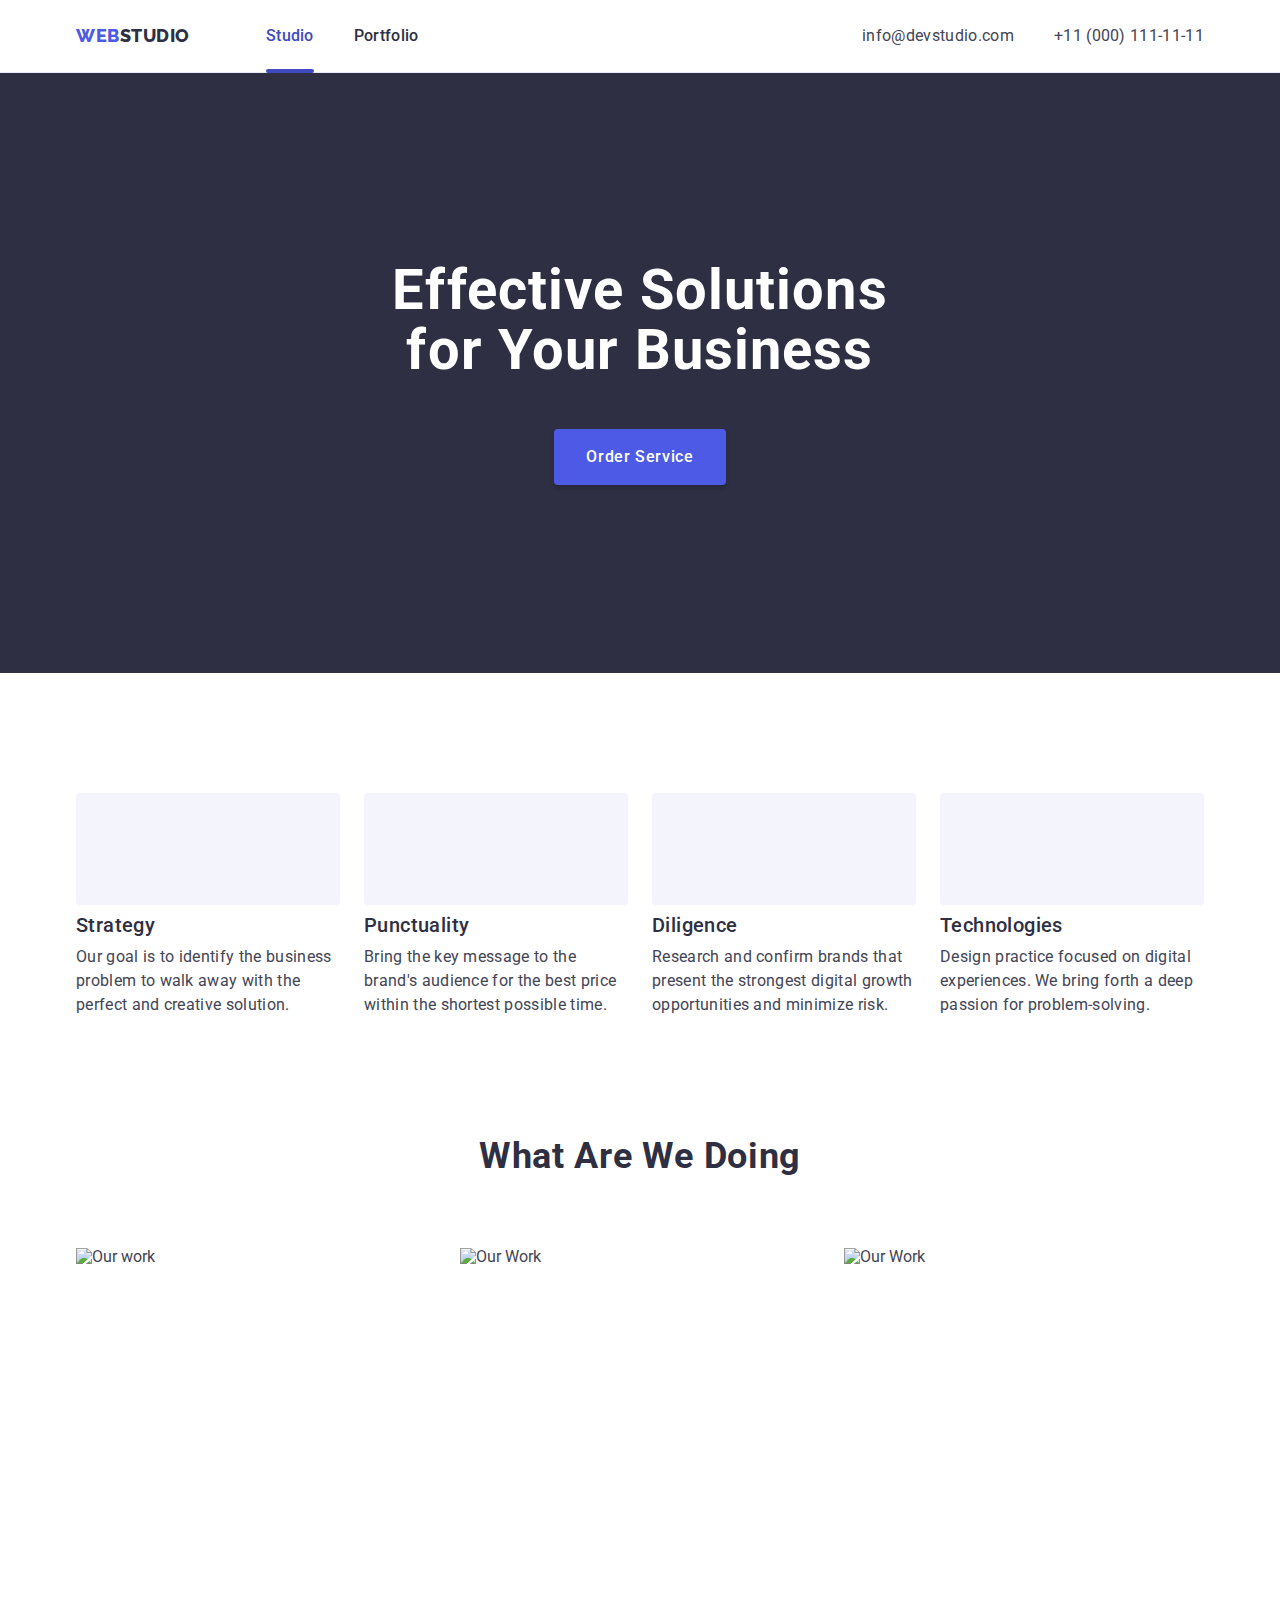
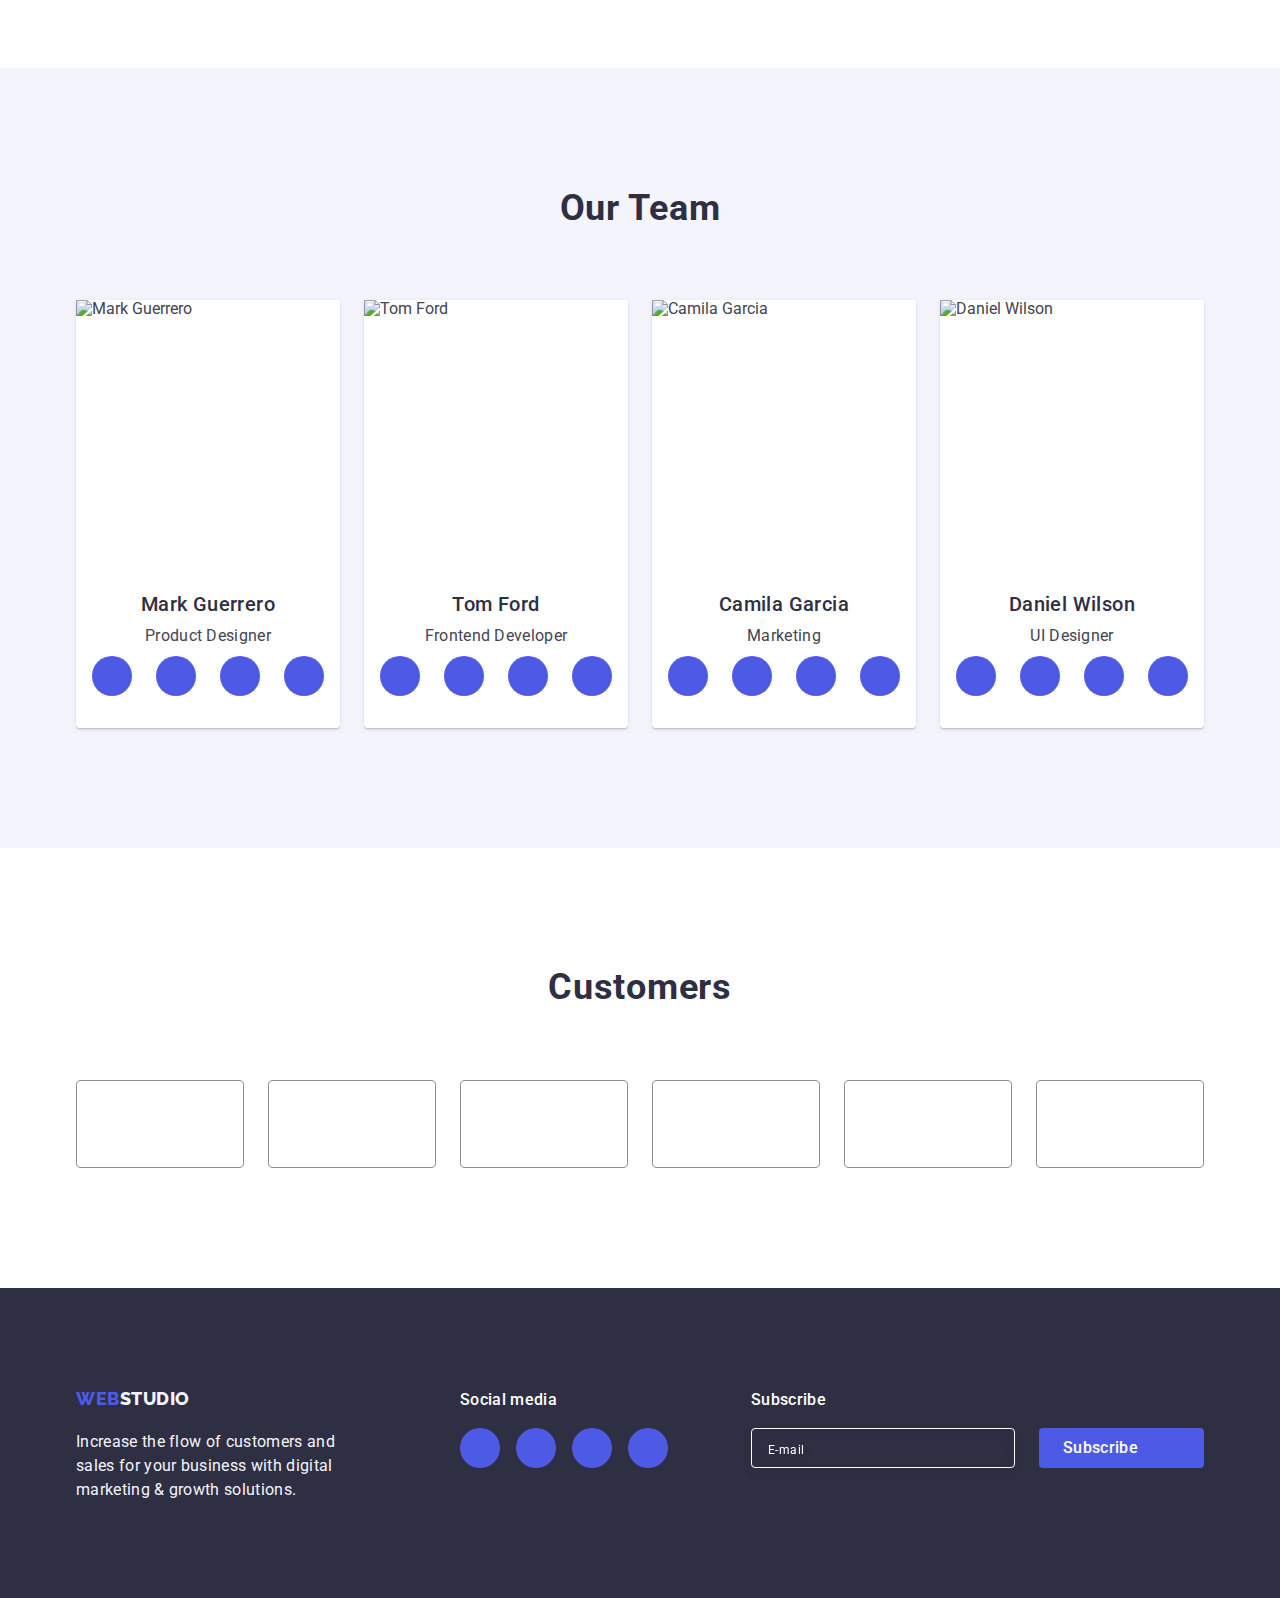
==== index.html @ 4c75d3ff "fix: minor updates" ====
<!DOCTYPE html>
<html lang="en">
  <head>
    <meta charset="UTF-8" />
    <meta
      http-equiv="X-UA-Compatible"
      content="IE=edge" />
    <meta
      name="viewport"
      content="width=device-width, initial-scale=1.0" />
    <title>Web Studio</title>
    <!-- Links to fonts  -->
    <link
      rel="preconnect"
      href="https://fonts.googleapis.com" />
    <link
      rel="preconnect"
      href="https://fonts.gstatic.com"
      crossorigin />
    <link
      href="https://fonts.googleapis.com/css2?family=Raleway:wght@800&family=Roboto:wght@400;500;700&display=swap"
      rel="stylesheet" />
    <!-- Link to normalize  -->
    <link
      rel="stylesheet"
      href="https://cdn.jsdelivr.net/npm/modern-normalize@1.1.0/modern-normalize.min.css" />
    <!-- Link to css  -->
    <link
      rel="stylesheet"
      href="./css/styles.css" />
  </head>

  <body>
    <!-- Header  -->
    <header class="header">
      <div class="header-container container">
        <nav class="header-nav">
          <a
            class="logo link"
            href="./index.html"
            >Web<span class="studio">Studio</span></a
          >
          <ul class="nav-list-links list">
            <li class="nav-list-item">
              <a
                class="nav-link link active"
                href="./index.html"
                >Studio</a
              >
            </li>
            <li class="nav-list-item">
              <a
                class="nav-link link"
                href="./portfolio.html"
                >Portfolio</a
              >
            </li>
          </ul>
        </nav>
        <button
          class="burger-btn"
          type="button"
          data-modal-open-mobile-pf>
          <svg
            class="burger-icon"
            width="32"
            height="22">
            <use href="./images/icons.svg#burger-icon"></use>
          </svg>
        </button>
        <address class="contacts">
          <ul class="contacts-list list">
            <li class="contact-item">
              <a
                class="contacts-item-link link"
                href="mailto:info@devstudio.com">
                info@devstudio.com
              </a>
            </li>
            <li class="contact-item">
              <a
                class="contacts-item-link link"
                href="tel:+110001111111"
                >+11 (000) 111-11-11</a
              >
            </li>
          </ul>
        </address>
      </div>
    </header>
    <!-- Main  -->
    <main>
      <!-- Hero section  -->
      <section class="hero">
        <div class="hero-container container">
          <h1 class="hero-title">Effective Solutions for Your Business</h1>
          <button
            class="btn"
            type="button"
            data-modal-open>
            Order Service
          </button>
        </div>
      </section>
      <!-- Features Section -->
      <section class="features">
        <div class="features-container container">
          <h2 class="features-title">Features</h2>
          <ul class="features-list list">
            <li class="features-list-item">
              <div class="icon-container">
                <svg
                  class="features-icon"
                  width="64"
                  height="64">
                  <use href="./images/icons.svg#icon-strategy"></use>
                </svg>
              </div>
              <h3 class="features-list-title">Strategy</h3>
              <p class="features-list-desc">
                Our goal is to identify the business problem to walk away with
                the perfect and creative solution.
              </p>
            </li>
            <li class="features-list-item">
              <div class="icon-container">
                <svg
                  class="features-icon"
                  width="64"
                  height="64">
                  <use href="./images/icons.svg#icon-punctuality"></use>
                </svg>
              </div>
              <h3 class="features-list-title">Punctuality</h3>
              <p class="features-list-desc">
                Bring the key message to the brand's audience for the best price
                within the shortest possible time.
              </p>
            </li>
            <li class="features-list-item">
              <div class="icon-container">
                <svg
                  class="features-icon"
                  width="64"
                  height="64">
                  <use href="./images/icons.svg#icon-diligence"></use>
                </svg>
              </div>
              <h3 class="features-list-title">Diligence</h3>
              <p class="features-list-desc">
                Research and confirm brands that present the strongest digital
                growth opportunities and minimize risk.
              </p>
            </li>
            <li class="features-list-item">
              <div class="icon-container">
                <svg
                  class="features-icon"
                  width="64"
                  height="64">
                  <use href="./images/icons.svg#icon-technologies"></use>
                </svg>
              </div>
              <h3 class="features-list-title">Technologies</h3>
              <p class="features-list-desc">
                Design practice focused on digital experiences. We bring forth a
                deep passion for problem-solving.
              </p>
            </li>
          </ul>
        </div>
      </section>
      <!-- What are we doing section -->
      <section class="what-are-we-doing-section">
        <div class="what-are-we-doing-container container">
          <h2 class="title">What are we doing</h2>
          <ul class="what-are-we-doing-list list">
            <li class="what-are-we-doing-item">
              <img
                class="what-are-we-doing-examples"
                src="./images/what-are-we-doing/computer.jpg"
                alt="Our work"
                width="360"
                height="300" />
            </li>
            <li class="what-are-we-doing-item">
              <img
                class="what-are-we-doing-examples"
                src="./images/what-are-we-doing/phones.jpg"
                alt="Our Work"
                width="360"
                height="300" />
            </li>
            <li class="what-are-we-doing-item">
              <img
                class="what-are-we-doing-examples"
                src="./images/what-are-we-doing/phone.jpg"
                alt="Our Work"
                width="360"
                height="300" />
            </li>
          </ul>
        </div>
      </section>
      <!-- Our Team section -->
      <section class="our-team-section">
        <div class="our-team-container container">
          <h2 class="our-team-title">Our Team</h2>
          <ul class="our-team-list list">
            <li class="our-team-list-item">
              <img
                srcset="./images/our-team/img-1@2.jpg 2x"
                class="our-team-img"
                src="./images/our-team/img-1.jpg"
                alt="Mark Guerrero"
                width="264"
                height="260" />
              <div class="our-team-desc-container">
                <h3 class="our-team-names">Mark Guerrero</h3>
                <p class="our-team-job">Product Designer</p>
                <ul class="our-team-icons-list list">
                  <li class="our-team-icons-item">
                    <a
                      class="our-team-icons-link"
                      href="">
                      <svg
                        class="our-team-icon"
                        width="16"
                        height="16">
                        <use href="./images/icons.svg#icon-instagram"></use>
                      </svg>
                    </a>
                  </li>
                  <li class="our-team-icons-item">
                    <a
                      class="our-team-icons-link"
                      href="">
                      <svg
                        class="our-team-icon"
                        width="16"
                        height="16">
                        <use href="./images/icons.svg#icon-twitter"></use>
                      </svg>
                    </a>
                  </li>
                  <li class="our-team-icons-item">
                    <a
                      class="our-team-icons-link"
                      href="">
                      <svg
                        class="our-team-icon"
                        width="16"
                        height="16">
                        <use href="./images/icons.svg#icon-facebook"></use>
                      </svg>
                    </a>
                  </li>
                  <li class="our-team-icons-item">
                    <a
                      class="our-team-icons-link"
                      href="">
                      <svg
                        class="our-team-icon"
                        width="16"
                        height="16">
                        <use href="./images/icons.svg#icon-linkedin"></use>
                      </svg>
                    </a>
                  </li>
                </ul>
              </div>
            </li>
            <li class="our-team-list-item">
              <img
                srcset="./images/our-team/img-2@2.jpg 2x"
                class="our-team-img"
                src="./images/our-team/img-2.jpg"
                alt="Tom Ford"
                width="264"
                height="260" />
              <div class="our-team-desc-container">
                <h3 class="our-team-names">Tom Ford</h3>
                <p class="our-team-job">Frontend Developer</p>
                <ul class="our-team-icons-list list">
                  <li class="our-team-icons-item">
                    <a
                      class="our-team-icons-link"
                      href="">
                      <svg
                        class="our-team-icon"
                        width="16"
                        height="16">
                        <use href="./images/icons.svg#icon-instagram"></use>
                      </svg>
                    </a>
                  </li>
                  <li class="our-team-icons-item">
                    <a
                      class="our-team-icons-link"
                      href="">
                      <svg
                        class="our-team-icon"
                        width="16"
                        height="16">
                        <use href="./images/icons.svg#icon-twitter"></use>
                      </svg>
                    </a>
                  </li>
                  <li class="our-team-icons-item">
                    <a
                      class="our-team-icons-link"
                      href="">
                      <svg
                        class="our-team-icon"
                        width="16"
                        height="16">
                        <use href="./images/icons.svg#icon-facebook"></use>
                      </svg>
                    </a>
                  </li>
                  <li class="our-team-icons-item">
                    <a
                      class="our-team-icons-link"
                      href="">
                      <svg
                        class="our-team-icon"
                        width="16"
                        height="16">
                        <use href="./images/icons.svg#icon-linkedin"></use>
                      </svg>
                    </a>
                  </li>
                </ul>
              </div>
            </li>
            <li class="our-team-list-item">
              <img
                srcset="./images/our-team/img-3@2.jpg 2x"
                class="our-team-img"
                src="./images/our-team/img-3.jpg"
                alt="Camila Garcia"
                width="264"
                height="260" />
              <div class="our-team-desc-container">
                <h3 class="our-team-names">Camila Garcia</h3>
                <p class="our-team-job">Marketing</p>
                <ul class="our-team-icons-list list">
                  <li class="our-team-icons-item">
                    <a
                      class="our-team-icons-link"
                      href="">
                      <svg
                        class="our-team-icon"
                        width="16"
                        height="16">
                        <use href="./images/icons.svg#icon-instagram"></use>
                      </svg>
                    </a>
                  </li>
                  <li class="our-team-icons-item">
                    <a
                      class="our-team-icons-link"
                      href="">
                      <svg
                        class="our-team-icon"
                        width="16"
                        height="16">
                        <use href="./images/icons.svg#icon-twitter"></use>
                      </svg>
                    </a>
                  </li>
                  <li class="our-team-icons-item">
                    <a
                      class="our-team-icons-link"
                      href="">
                      <svg
                        class="our-team-icon"
                        width="16"
                        height="16">
                        <use href="./images/icons.svg#icon-facebook"></use>
                      </svg>
                    </a>
                  </li>
                  <li class="our-team-icons-item">
                    <a
                      class="our-team-icons-link"
                      href="">
                      <svg
                        class="our-team-icon"
                        width="16"
                        height="16">
                        <use href="./images/icons.svg#icon-linkedin"></use>
                      </svg>
                    </a>
                  </li>
                </ul>
              </div>
            </li>
            <li class="our-team-list-item">
              <img
                srcset="./images/our-team/img-4@2.jpg 2x"
                class="our-team-img"
                src="./images/our-team/img-4.jpg"
                alt="Daniel Wilson"
                width="264"
                height="260" />
              <div class="our-team-desc-container">
                <h3 class="our-team-names">Daniel Wilson</h3>
                <p class="our-team-job">UI Designer</p>
                <ul class="our-team-icons-list list">
                  <li class="our-team-icons-item">
                    <a
                      class="our-team-icons-link"
                      href="">
                      <svg
                        class="our-team-icon"
                        width="16"
                        height="16">
                        <use href="./images/icons.svg#icon-instagram"></use>
                      </svg>
                    </a>
                  </li>
                  <li class="our-team-icons-item">
                    <a
                      class="our-team-icons-link"
                      href="">
                      <svg
                        class="our-team-icon"
                        width="16"
                        height="16">
                        <use href="./images/icons.svg#icon-twitter"></use>
                      </svg>
                    </a>
                  </li>
                  <li class="our-team-icons-item">
                    <a
                      class="our-team-icons-link"
                      href="">
                      <svg
                        class="our-team-icon"
                        width="16"
                        height="16">
                        <use href="./images/icons.svg#icon-facebook"></use>
                      </svg>
                    </a>
                  </li>
                  <li class="our-team-icons-item">
                    <a
                      class="our-team-icons-link"
                      href="">
                      <svg
                        class="our-team-icon"
                        width="16"
                        height="16">
                        <use href="./images/icons.svg#icon-linkedin"></use>
                      </svg>
                    </a>
                  </li>
                </ul>
              </div>
            </li>
          </ul>
        </div>
      </section>
      <!-- Customers section -->
      <section class="customers-section">
        <div class="customers-container container">
          <h2 class="title customer-title">Customers</h2>
          <ul class="customers-list list">
            <li class="customers-list-item">
              <a
                class="customers-list-link"
                href="">
                <svg
                  class="customers-icon"
                  width="104"
                  height="56">
                  <use href="./images/icons.svg#icon-1"></use>
                </svg>
              </a>
            </li>
            <li class="customers-list-item">
              <a
                class="customers-list-link"
                href="">
                <svg
                  class="customers-icon"
                  width="104"
                  height="56">
                  <use href="./images/icons.svg#icon-2"></use>
                </svg>
              </a>
            </li>
            <li class="customers-list-item">
              <a
                class="customers-list-link"
                href="">
                <svg
                  class="customers-icon"
                  width="104"
                  height="56">
                  <use href="./images/icons.svg#icon-3"></use>
                </svg>
              </a>
            </li>
            <li class="customers-list-item">
              <a
                class="customers-list-link"
                href="">
                <svg
                  class="customers-icon"
                  width="104"
                  height="56">
                  <use href="./images/icons.svg#icon-4"></use>
                </svg>
              </a>
            </li>
            <li class="customers-list-item">
              <a
                class="customers-list-link"
                href="">
                <svg
                  class="customers-icon"
                  width="104"
                  height="56">
                  <use href="./images/icons.svg#icon-5"></use>
                </svg>
              </a>
            </li>
            <li class="customers-list-item">
              <a
                class="customers-list-link"
                href="">
                <svg
                  class="customers-icon"
                  width="104"
                  height="56">
                  <use href="./images/icons.svg#icon-6"></use>
                </svg>
              </a>
            </li>
          </ul>
        </div>
      </section>
    </main>
    <!-- Footer section  -->
    <footer class="footer">
      <div class="footer-container container">
        <div class="first-container-footer">
          <a
            class="link logo-footer"
            href="./index.html"
            >Web<span class="studio-footer">Studio</span></a
          >
          <p class="footer-desc">
            Increase the flow of customers and sales for your business with
            digital marketing & growth solutions.
          </p>
        </div>
        <div class="second-container-footer">
          <p class="footer-title">Social media</p>
          <ul class="our-team-icons-list list footer-icon-list">
            <li class="our-team-icons-item footer-icon-item">
              <a
                class="our-team-icons-link footer-icon-link"
                href="">
                <svg
                  class="our-team-icon icon-footer"
                  width="24"
                  height="24">
                  <use href="./images/icons.svg#icon-instagram"></use>
                </svg>
              </a>
            </li>
            <li class="our-team-icons-item footer-icon-item">
              <a
                class="our-team-icons-link footer-icon-link"
                href="">
                <svg
                  class="our-team-icon icon-footer"
                  width="24"
                  height="24">
                  <use href="./images/icons.svg#icon-twitter"></use>
                </svg>
              </a>
            </li>
            <li class="our-team-icons-item footer-icon-item">
              <a
                class="our-team-icons-link footer-icon-link"
                href="">
                <svg
                  class="our-team-icon icon-footer"
                  width="24"
                  height="24">
                  <use href="./images/icons.svg#icon-facebook"></use>
                </svg>
              </a>
            </li>
            <li class="our-team-icons-item footer-icon-item">
              <a
                class="our-team-icons-link footer-icon-link"
                href="">
                <svg
                  class="our-team-icon icon-footer"
                  width="24"
                  height="24">
                  <use href="./images/icons.svg#icon-linkedin"></use>
                </svg>
              </a>
            </li>
          </ul>
        </div>
        <form class="footer-form">
          <p class="footer-form-desc">Subscribe</p>
          <div class="footer-form-container">
            <input
              class="footer-input"
              type="email"
              name="user-email"
              placeholder="E-mail"
              required />
            <button
              class="footer-btn"
              type="submit">
              Subscribe
              <svg
                class="footer-btn-icon"
                width="24"
                height="24">
                <use href="./images//icons.svg#icon-footer"></use>
              </svg>
            </button>
          </div>
        </form>
      </div>
    </footer>
    <!-- Modal section  -->
    <div
      class="backdrop is-hidden"
      data-modal>
      <div class="modal">
        <button
          type="button"
          class="modal-close-btn"
          data-modal-close>
          <svg
            class="modal-close-icon"
            width="8"
            height="8">
            <use href="./images/icons.svg#modal-close-icon"></use>
          </svg>
        </button>
        <p class="modal-form-desc">
          Leave your contacts and we will call you back
        </p>
        <form class="modal-form">
          <label class="modal-label">
            <span class="modal-input-desc">Name</span>
            <span class="modal-form-icon-wrapper">
              <input
                class="modal-input"
                type="text"
                required
                name="user_name" />
              <svg
                class="modal-form-icon"
                width="18"
                height="18">
                <use href="./images/icons.svg#icon-person"></use>
              </svg>
            </span>
          </label>
          <label class="modal-label">
            <span class="modal-input-desc">Phone</span>
            <span class="modal-form-icon-wrapper">
              <input
                class="modal-input"
                type="tel"
                required
                name="user_phone" />
              <svg
                class="modal-form-icon"
                width="18"
                height="24">
                <use href="./images/icons.svg#icon-phone"></use>
              </svg>
            </span>
          </label>
          <label class="modal-label">
            <span class="modal-input-desc">Email</span>
            <span class="modal-form-icon-wrapper">
              <input
                class="modal-input"
                type="email"
                required
                name="user_email" />
              <svg
                class="modal-form-icon"
                width="18"
                height="24">
                <use href="./images/icons.svg#icon-email"></use>
              </svg>
            </span>
          </label>
          <label class="modal-label modal-label-textarea">
            <span class="modal-input-desc">Comment</span>
            <textarea
              class="modal-form-textarea"
              name="user-message"
              placeholder="Text input"></textarea>
          </label>
          <input
            class="modal-form-checkbox"
            type="checkbox"
            required
            id="user-check" />
          <label
            class="modal-form-checkbox-label"
            for="user-check">
            <span class="modal-form-check-desc">
              I accept the terms and conditions of the
              <a
                href="https://policies.google.com/privacy?hl=en-US"
                class="modal-form-check-link"
                >Privacy Policy</a
              >
            </span>
          </label>
          <button
            class="modal-form-btn"
            type="submit">
            Send
          </button>
        </form>
      </div>
    </div>

    <div
      class="backdrop is-hidden"
      data-modal-mobile-pf>
      <div class="modal-mobile">
        <button
          type="button"
          class="modal-close-btn modal-close-btn-mobile"
          data-modal-close-mobile-pf>
          <svg
            class="modal-close-icon modal-close-icon-mobile"
            width="8"
            height="8">
            <use href="./images/icons.svg#modal-close-icon"></use>
          </svg>
        </button>
        <nav class="header-nav-mobile">
          <ul class="nav-list-links-mobile list">
            <li class="nav-list-item-mobile">
              <a
                class="nav-link-mobile link active"
                href="./index.html"
                >Studio</a
              >
            </li>
            <li class="nav-list-item-mobile">
              <a
                class="nav-link-mobile link"
                href="./portfolio.html"
                >Portfolio</a
              >
            </li>
          </ul>
        </nav>
        <address class="contacts-mobile">
          <ul class="contacts-list-mobile list">
            <li class="contact-item-mobile">
              <a
                class="contacts-item-link-mobile-phone link"
                href="tel:+110001111111"
                >+11 (000) 111-11-11</a
              >
            </li>
            <li class="contact-item-mobile">
              <a
                class="contacts-item-link-mobile link"
                href="mailto:info@devstudio.com">
                info@devstudio.com
              </a>
            </li>
          </ul>
        </address>
        <ul class="our-team-icons-list list footer-icon-list mobile-icons-list">
          <li class="our-team-icons-item footer-icon-item">
            <a
              class="our-team-icons-link footer-icon-link"
              href="">
              <svg
                class="our-team-icon icon-footer"
                width="24"
                height="24">
                <use href="./images/icons.svg#icon-instagram"></use>
              </svg>
            </a>
          </li>
          <li class="our-team-icons-item footer-icon-item">
            <a
              class="our-team-icons-link footer-icon-link"
              href="">
              <svg
                class="our-team-icon icon-footer"
                width="24"
                height="24">
                <use href="./images/icons.svg#icon-twitter"></use>
              </svg>
            </a>
          </li>
          <li class="our-team-icons-item footer-icon-item">
            <a
              class="our-team-icons-link footer-icon-link"
              href="">
              <svg
                class="our-team-icon icon-footer"
                width="24"
                height="24">
                <use href="./images/icons.svg#icon-facebook"></use>
              </svg>
            </a>
          </li>
          <li class="our-team-icons-item footer-icon-item">
            <a
              class="our-team-icons-link footer-icon-link"
              href="">
              <svg
                class="our-team-icon icon-footer"
                width="24"
                height="24">
                <use href="./images/icons.svg#icon-linkedin"></use>
              </svg>
            </a>
          </li>
        </ul>
      </div>
    </div>
    <!-- Java script  -->
    <script src="https://cdn.jsdelivr.net/npm/body-scroll-lock@4.0.0-beta.0/lib/bodyScrollLock.min.js"></script>
    <script src="./js/modal.js"></script>
    <script src="./js/modal-mobile.js"></script>
  </body>
</html>
---- css/styles.css ----
/*
  |========================
  | Main settings
  |========================
*/
:root {
  --main-bg-color: #ffffff;
  --main-text-color: #434455;
  --secondary-text-color: #2e2f42;
  --logo-color: #4d5ae5;
  --secondary-bg-color: #f4f4fd;
  --icons-color: #8e8f99;
}
body {
  font-family: 'Roboto', sans-serif;
  background-color: var(--main-bg-color);
  color: var(--main-text-color);
}
.link {
  text-decoration: none;
}
.list {
  list-style: none;
}
.contacts {
  font-style: normal;
}
h1,
h2,
h3,
h4,
h5,
p,
ul {
  margin: 0;
  padding: 0;
}
img {
  display: block;
  max-width: 100%;
  height: auto;
}
button {
  cursor: pointer;
}
address {
  font-style: normal;
}
.container {
  max-width: 428px;
  margin-inline: auto;
  padding-inline: 15px;
}
@media screen and (min-width: 768px) {
  .container {
    max-width: 768px;
  }
  .burger-btn {
    display: none;
  }
}

@media screen and (min-width: 1200px) {
  .container {
    max-width: 1158px;
  }
  .burger-btn {
    display: none;
  }
}
/*
  |========================
  | Header Studio
  |========================
*/
.header {
  border-bottom: 1px solid #e7e9fc;
  box-shadow: 0px 2px 1px rgba(46, 47, 66, 0.08),
    0px 1px 1px rgba(46, 47, 66, 0.16), 0px 1px 6px rgba(46, 47, 66, 0.08);
}
@media only screen and (max-width: 767px) {
  .header {
    padding: 24px 0;
  }
}
.header-container {
  display: flex;
  align-items: center;
}
.header-nav {
  display: flex;
  align-items: center;
  margin-right: auto;
}
.logo {
  font-family: 'Raleway', sans-serif;
  font-weight: 800;
  font-size: 18px;
  line-height: 1.17;
  letter-spacing: 0.03em;
  text-transform: uppercase;
  color: var(--logo-color);
  margin-right: 76px;
}
@media only screen and (max-width: 767px) {
  .logo {
    margin-right: 0;
  }
}
.studio {
  font-family: 'Raleway', sans-serif;
  font-weight: 800;
  font-size: 18px;
  line-height: 1.67;
  letter-spacing: 0.03em;
  text-transform: uppercase;
  color: var(--secondary-bg-color);
}
.nav-list-links {
  display: flex;
  gap: 40px;
}
@media only screen and (max-width: 767px) {
  .nav-list-links {
    display: none;
  }
}
.nav-link {
  display: block;
  font-weight: 500;
  font-size: 16px;
  line-height: 1.5;
  letter-spacing: 0.02em;
  color: #2e2f42;
  padding: 24px 0;
  position: relative;
  transition: color 250ms cubic-bezier(0.4, 0, 0.2, 1);
}
.nav-link:hover,
.nav-link:focus {
  color: #404bbf;
}
.nav-link::after {
  position: absolute;
  bottom: -1px;
  content: '';
  display: block;
  width: 100%;
  height: 4px;
  border-radius: 2px;
}
.nav-link.active::after {
  background-color: #404bbf;
}
.nav-link.active {
  color: #404bbf;
}
.contacts-list {
  display: flex;
  gap: 40px;
}
@media only screen and (max-width: 1199px) {
  .contacts-list {
    flex-direction: column;
    row-gap: 12px;
  }
}
@media only screen and (max-width: 767px) {
  .contacts-list {
    display: none;
  }
}
.contacts-item-link {
  font-weight: 400;
  font-size: 16px;
  line-height: 1.5;
  letter-spacing: 0.02em;
  color: #434455;
  transition: color 250ms cubic-bezier(0.4, 0, 0.2, 1);
}
.contacts-item-link:hover,
.contacts-item-link:focus {
  color: #404bbf;
}
.burger-btn {
  background-color: transparent;
  border: none;
  line-height: 0;
  padding: 0;
}
.burger-icon {
  fill: #2e2f42;
}
/*
  |========================
  | Hero section
  |========================
*/
.hero {
  background-color: var(--secondary-text-color);
  background-image: linear-gradient(
      rgba(46, 47, 66, 0.7),
      rgba(46, 47, 66, 0.7)
    ),
    url(../images/hero-desktop/hero.jpg);
  padding: 188px 0;
  max-width: 1440px;
  background-repeat: no-repeat;
  background-position: center;
  background-size: cover;
  margin: 0 auto;
}
@media only screen and (max-width: 1199px) {
  .hero {
    padding: 112px 0;
    background-image: linear-gradient(
        rgba(46, 47, 66, 0.7),
        rgba(46, 47, 66, 0.7)
      ),
      url(../images/hero-laptop/hero-laptop.jpg);
  }
}
@media only screen and (min-device-pixel-ratio: 2) and (max-width: 1199px),
  screen and (min-resolution: 192dpi) and (max-width: 1199px),
  screen and (min-resolution: 2dppx) and (max-width: 1199px) {
  .hero {
    background-image: linear-gradient(
        rgba(46, 47, 66, 0.7),
        rgba(46, 47, 66, 0.7)
      ),
      url(../images/hero-laptop/hero-laptop@2x.jpg);
  }
}
@media only screen and (max-width: 767px) {
  .hero {
    padding: 112px 0;
    background-image: linear-gradient(
        rgba(46, 47, 66, 0.7),
        rgba(46, 47, 66, 0.7)
      ),
      url(../images/hero-mobile/hero-mobile-bg.jpg);
  }
}
@media only screen and (min-device-pixel-ratio: 2) and (max-width: 767px),
  screen and (min-resolution: 192dpi) and (max-width: 767px),
  screen and (min-resolution: 2dppx) and (max-width: 767px) {
  .hero {
    background-image: linear-gradient(
        rgba(46, 47, 66, 0.7),
        rgba(46, 47, 66, 0.7)
      ),
      url(../images/hero-mobile/hero-mobile-bg@2x.jpg);
  }
}
.hero-title {
  font-weight: 700;
  font-size: 56px;
  line-height: 1.07;
  text-align: center;
  letter-spacing: 0.02em;
  color: #ffffff;
  max-width: 496px;
  margin: 0 auto;
  margin-bottom: 48px;
}
@media only screen and (max-width: 767px) {
  .hero-title {
    font-size: 36px;
    line-height: 1.1;
  }
}
.btn {
  font-family: 'Roboto', sans-serif;
  font-weight: 500;
  font-size: 16px;
  line-height: 1.5;
  letter-spacing: 0.04em;
  color: #ffffff;
  background-color: #4d5ae5;
  display: block;
  margin: 0 auto;
  padding: 16px 32px;
  border: none;
  border-radius: 4px;
  box-shadow: 0px 4px 4px rgba(0, 0, 0, 0.15);
  transition: background-color 250ms cubic-bezier(0.4, 0, 0.2, 1);
}
.btn:hover,
.btn:focus {
  background: #404bbf;
}
/*
  |========================
  | Features section
  |========================
*/
.features {
  padding: 120px 0;
}
@media only screen and (max-width: 1199px) {
  .features {
    padding: 96px 0;
  }
}
@media only screen and (max-width: 767px) {
  .features {
    padding: 96px 0;
  }
}
.features-title {
  position: absolute;
  width: 1px;
  height: 1px;
  margin: -1px;
  border: 0;
  padding: 0;
  white-space: nowrap;
  clip-path: inset(100%);
  clip: rect(0 0 0 0);
  overflow: hidden;
}
.features-list {
  display: flex;
  flex-wrap: wrap;
  column-gap: 24px;
  row-gap: 24px;
}
.features-list-item {
  flex-basis: calc((100% - 72px) / 4);
}
@media only screen and (max-width: 1199px) {
  .features-list-item {
    flex-basis: calc((100% - 1 * 24px) / 2);
  }
  .features-list {
    row-gap: 72px;
  }
}
@media only screen and (max-width: 767px) {
  .features-list {
    justify-content: center;
    gap: 72px;
  }
}
.icon-container {
  background-color: #f4f4fd;
  border-radius: 4px;
  margin-bottom: 8px;
  height: 112px;
  display: flex;
  align-items: center;
  justify-content: center;
}
@media only screen and (max-width: 1199px) {
  .icon-container {
    display: none;
  }
}
@media only screen and (max-width: 767px) {
  .icon-container {
    display: none;
  }
}
.features-list-title {
  font-weight: 500;
  font-size: 20px;
  line-height: 1.2;
  letter-spacing: 0.02em;
  margin-bottom: 8px;
  color: #2e2f42;
}
@media only screen and (max-width: 1199px) {
  .features-list-title {
    font-weight: 700;
    font-size: 36px;
  }
}
@media only screen and (max-width: 767px) {
  .features-list-title {
    text-align: center;
    font-size: 36px;
    margin: 0 auto 8px auto;
    max-width: 396px;
  }
}
.features-list-desc {
  font-weight: 400;
  font-size: 16px;
  line-height: 1.5;
  letter-spacing: 0.02em;
  color: #434455;
  width: 264px;
}
@media only screen and (min-width: 768px) and (max-width: 1199px) {
  .features-list-desc {
    width: 356px;
  }
}
@media only screen and (max-width: 767px) {
  .features-list-desc {
    text-align: left;
    font-weight: 500;
    max-width: 396px;
  }
}
/*
  |========================
  | What are we doing
  |========================
*/
.what-are-we-doing-section {
  padding-bottom: 120px;
}
@media only screen and (max-width: 1199px) {
  .what-are-we-doing-section {
    display: none;
  }
}
@media only screen and (max-width: 767px) {
  .what-are-we-doing-section {
    display: none;
  }
}
.title {
  font-weight: 700;
  font-size: 36px;
  line-height: 1.1;
  text-align: center;
  letter-spacing: 0.02em;
  text-transform: capitalize;
  color: #2e2f42;
  margin-bottom: 72px;
}
.what-are-we-doing-list {
  display: flex;
  flex-wrap: wrap;
  gap: 24px;
}
.what-are-we-doing-item {
  flex-basis: calc((100% - 2 * 24px) / 3);
}
/*
  |========================
  | Our team
  |========================
*/
.our-team-section {
  background-color: #f4f4fd;
  padding: 120px 0;
}
@media only screen and (max-width: 1199px) {
  .our-team-section {
    padding: 96px 0;
  }
}
@media only screen and (max-width: 767px) {
  .our-team-section {
    padding: 96px 0;
  }
}
.our-team-title {
  font-weight: 700;
  font-size: 36px;
  line-height: 40px;
  text-align: center;
  letter-spacing: 0.02em;
  text-transform: capitalize;
  color: #2e2f42;
  margin-bottom: 72px;
}
.our-team-list {
  display: flex;
  flex-wrap: wrap;
  row-gap: 24px;
  column-gap: 24px;
}
@media only screen and (min-width: 768px) {
  .our-team-list {
    row-gap: 64px;
    justify-content: center;
  }
}
@media only screen and (max-width: 767px) {
  .our-team-list {
    row-gap: 72px;
    justify-content: center;
  }
}
.our-team-list-item {
  background-color: #ffffff;
  box-shadow: 0px 1px 6px rgba(46, 47, 66, 0.08),
    0px 1px 1px rgba(46, 47, 66, 0.16), 0px 2px 1px rgba(46, 47, 66, 0.08);
  border-radius: 0px 0px 4px 4px;
  flex-basis: calc((100% - 3 * 24px) / 4);
}
.our-team-desc-container {
  padding: 32px 0;
}
@media only screen and (min-width: 768px) {
  .our-team-desc-container {
    padding: 32px 16px;
  }
}
@media only screen and (max-width: 767px) {
  .our-team-desc-container {
    padding: 32px 16px;
  }
}
.our-team-names {
  font-weight: 500;
  font-size: 20px;
  line-height: 1.2;
  text-align: center;
  letter-spacing: 0.02em;
  color: #2e2f42;
  margin-bottom: 8px;
}
.our-team-job {
  font-weight: 400;
  font-size: 16px;
  line-height: 1.5;
  text-align: center;
  letter-spacing: 0.02em;
  color: #434455;
  margin-bottom: 8px;
}
.our-team-icons-list {
  display: flex;
  gap: 24px;
}
.our-team-icons-link {
  background-color: #4d5ae5;
  display: flex;
  border-radius: 50%;
  width: 40px;
  height: 40px;
  justify-content: center;
  align-items: center;
  transition: background-color 250ms cubic-bezier(0.4, 0, 0.2, 1);
}
.our-team-icons-link:hover,
.our-team-icons-link:focus {
  background-color: #404bbf;
}
.our-team-icon {
  fill: var(--secondary-bg-color);
}
/*
  |========================
  | Customers
  |========================
*/
.customers-section {
  padding: 120px 0;
}
@media only screen and (max-width: 1199px) {
  .customers-section {
    padding: 96px 0;
  }
}
@media only screen and (max-width: 767px) {
  .customers-section {
    padding: 96px 0;
  }
}
.customer-title {
  margin-bottom: 72px;
}
.customers-list {
  display: flex;
  flex-wrap: wrap;
  gap: 24px;
}
.customers-list-item {
  width: calc((100% - 120px) / 6);
  height: 88px;
}
@media only screen and (min-width: 768px) {
  .customers-list {
    column-gap: 24px;
    row-gap: 72px;
    justify-content: center;
  }
  .customers-list-item {
    width: 168px;
  }
}
@media only screen and (max-width: 767px) {
  .customers-list {
    column-gap: 16px;
    row-gap: 72px;
  }
  .customers-list-item {
    width: calc((100% - 1 * 16px) / 2);
  }
}
.customers-list-link {
  border: 1px solid #8e8f99;
  border-radius: 4px;
  display: flex;
  align-items: center;
  justify-content: center;
  color: var(--icons-color);
  height: 100%;
  width: 100%;
  transition: border-color 250ms cubic-bezier(0.4, 0, 0.2, 1),
    color 250ms cubic-bezier(0.4, 0, 0.2, 1);
}
.customers-list-link:hover,
.customers-list-link:focus {
  border-color: #404bbf;
  color: #404bbf;
}
.customers-icon {
  fill: currentColor;
}
/*
  |========================
  | Footer
  |========================
*/
.footer {
  background-color: var(--secondary-bg-color);
  padding: 100px 0;
}
@media only screen and (min-width: 768px) {
  .footer {
    padding-bottom: 96px;
    padding-top: 96px;
  }
}
@media only screen and (max-width: 767px) {
  .footer {
    padding: 96px 0;
  }
}
.footer-container {
  display: flex;
  align-items: baseline;
}
@media only screen and (min-width: 768px) and (max-width: 1199px) {
  .footer-container {
    flex-wrap: wrap;
    width: 570px;
  }
}
@media only screen and (max-width: 767px) {
  .footer-container {
    flex-direction: column;
  }
}
.first-container-footer {
  margin-right: 120px;
}
@media only screen and (max-width: 1199px) {
  .first-container-footer {
    margin-right: 24px;
    margin-bottom: 72px;
  }
}
@media only screen and (max-width: 767px) {
  .first-container-footer {
    display: flex;
    flex-direction: column;
    justify-content: center;
    margin: 0 auto 72px auto;
  }
}
.second-container-footer {
  margin-right: auto;
}
@media only screen and (max-width: 767px) {
  .second-container-footer {
    margin: 0 auto 72px auto;
    text-align: center;
  }
}
.studio-footer {
  font-family: 'Raleway', sans-serif;
  font-weight: 800;
  font-size: 18px;
  line-height: 1.67;
  letter-spacing: 0.03em;
  text-transform: uppercase;
  color: #f4f4fd;
}
.logo-footer {
  display: inline-block;
  margin-bottom: 16px;
  font-family: 'Raleway', sans-serif;
  font-weight: 800;
  font-size: 18px;
  line-height: 1.67;
  letter-spacing: 0.03em;
  text-transform: uppercase;
  color: #4d5ae5;
}
@media only screen and (max-width: 767px) {
  .logo-footer {
    margin: 0 auto 16px auto;
  }
}
.footer-desc {
  font-weight: 400;
  width: 264px;
  font-size: 16px;
  line-height: 1.5;
  letter-spacing: 0.02em;
  color: #f4f4fd;
}
.footer-title {
  font-weight: 500;
  font-size: 16px;
  line-height: 1.5;
  letter-spacing: 0.02em;
  color: #ffffff;
  margin-bottom: 16px;
}
.footer-icon-list {
  gap: 16px;
}
.footer-icon-link {
  padding: 8px;
}
.footer-icon-item {
  width: 40px;
  height: 40px;
}
.footer-form-desc {
  display: block;
  font-weight: 500;
  font-size: 16px;
  line-height: 1.5;
  letter-spacing: 0.02em;
  color: #ffffff;
  margin-bottom: 16px;
}
@media only screen and (max-width: 767px) {
  .footer-form-desc {
    text-align: center;
  }
}
.footer-input {
  color: #ffffff;
  padding: 8px 16px;
  width: 264px;
  height: 40px;
  background-color: transparent;
  border: 1px solid #ffffff;
  filter: drop-shadow(0px 4px 4px rgba(0, 0, 0, 0.15));
  border-radius: 4px;
  margin-right: 24px;
  transition: border-color 250ms cubic-bezier(0.4, 0, 0.2, 1);
}
@media only screen and (max-width: 767px) {
  .footer-input {
    margin: 0 auto;
  }
}
.footer-input::placeholder {
  font-weight: 400;
  font-size: 12px;
  line-height: 2;
  letter-spacing: 0.04em;
  color: #ffffff;
}
.footer-input:focus {
  outline: none;
  border-color: #4d5ae5;
}
.footer-form-container {
  display: flex;
}
@media only screen and (max-width: 767px) {
  .footer-form-container {
    flex-wrap: wrap;
    margin: 0 auto;
    row-gap: 16px;
  }
}
.footer-btn {
  display: flex;
  position: relative;
  background-color: #4d5ae5;
  gap: 16px;
  border-radius: 4px;
  border: none;
  font-weight: 500;
  font-size: 16px;
  line-height: 1.5;
  letter-spacing: 0.02em;
  color: #ffffff;
  min-width: 165px;
  padding: 8px 24px;
  transition: background-color 250ms cubic-bezier(0.4, 0, 0.2, 1);
}
@media only screen and (max-width: 767px) {
  .footer-btn {
    margin: 0 auto;
  }
}
.footer-btn:hover,
.footer-btn:focus {
  background-color: #404bbf;
}
.footer-btn-icon {
  fill: #ffffff;
}
/*
  |========================
  | Portfolio header
  |========================
*/
.pf-header {
  box-shadow: 0px 4px 4px rgba(0, 0, 0, 0.25);
}
.studio {
  color: var(--secondary-text-color);
}
/*
  |========================
  | Main section
  |========================
*/
.our-works-section {
  padding: 96px 0 120px;
}

.pf-btn {
  font-family: 'Roboto', sans-serif;
  font-weight: 500;
  font-size: 16px;
  line-height: 1.5;
  letter-spacing: 0.04em;
  background-color: var(--secondary-bg-color);
  color: var(--logo-color);
  border: 1px solid #e7e9fc;
  border-radius: 4px;
  padding: 12px 24px;
  transition: color 250ms cubic-bezier(0.4, 0, 0.2, 1),
    background-color 250ms cubic-bezier(0.4, 0, 0.2, 1),
    border-color 250ms cubic-bezier(0.4, 0, 0.2, 1),
    box-shadow 250ms cubic-bezier(0.4, 0, 0.2, 1);
}
.pf-btn:hover,
.pf-btn:focus {
  color: #ffffff;
  background: #404bbf;
  border: 1px solid transparent;
  box-shadow: 0px 3px 1px rgba(0, 0, 0, 0.1), 0px 2px 1px rgba(0, 0, 0, 0.08),
    0px 2px 2px rgba(0, 0, 0, 0.12);
}
.our-works-title {
  position: absolute;
  width: 1px;
  height: 1px;
  margin: -1px;
  border: 0;
  padding: 0;
  white-space: nowrap;
  clip-path: inset(100%);
  clip: rect(0 0 0 0);
  overflow: hidden;
}
.our-works-list {
  display: flex;
  flex-wrap: wrap;
  gap: 48px 24px;
}
.our-works-item {
  flex-basis: calc((100% - 2 * 24px) / 3);
}
@media only screen and (max-width: 1199px) {
  .our-works-item {
    flex-basis: calc((100% - 1 * 24px) / 2);
  }
}
@media only screen and (max-width: 767px) {
  .our-works-list {
    flex-direction: column;
  }
}
@media only screen and (max-width: 767px) {
  .our-works-item:not(:last-child) {
    margin-bottom: 48px;
  }
}
.our-work-link {
  display: block;
  transition: box-shadow 250ms cubic-bezier(0.4, 0, 0.2, 1);
}
.our-work-link:hover,
.our-work-link:focus {
  box-shadow: 0px 1px 6px rgba(46, 47, 66, 0.08),
    0px 1px 1px rgba(46, 47, 66, 0.16), 0px 2px 1px rgba(46, 47, 66, 0.08);
}
.our-work-link:hover .overlay-text,
.our-work-link:focus .overlay-text {
  transform: translateY(0%);
}
.overlay-thumb {
  overflow: hidden;
  position: relative;
}
@media only screen and (max-width: 767px) {
  .pf-exmp {
    width: 100%;
  }
}
.overlay-text {
  font-weight: 400;
  font-size: 16px;
  line-height: 1.5;
  letter-spacing: 0.02em;
  color: var(--secondary-bg-color);
  padding: 40px 32px;
  position: absolute;
  top: 0;
  left: 0;
  width: 100%;
  height: 100%;
  transform: translateY(100%);
  background-color: #4d5ae5;
  transition: transform 250ms cubic-bezier(0.4, 0, 0.2, 1);
}
.our-works-item-desc {
  padding: 32px 16px;
  border: 1px solid #e7e9fc;
  border-top: none;
}
.pf-exmp-title {
  font-weight: 500;
  font-size: 20px;
  line-height: 1.2;
  letter-spacing: 0.02em;
  color: #2e2f42;
  margin-bottom: 8px;
}
.pf-exmp-desc {
  font-weight: 400;
  font-size: 16px;
  line-height: 1.5;
  letter-spacing: 0.02em;
  color: #434455;
}
/*
  |========================
  | Footer
  |========================
*/
.footer {
  background-color: #2e2f42;
  transition: color 250ms cubic-bezier(0.4, 0, 0.2, 1);
}
.footer-icon-link:hover,
.footer-icon-link:focus {
  background-color: #31d0aa;
}
/*
  |========================
  | Modal
  |========================
*/
.backdrop {
  background-color: rgba(46, 47, 66, 0.4);
  position: fixed;
  top: 0;
  left: 0;
  width: 100%;
  height: 100%;
  transition: opacity 250ms cubic-bezier(0.4, 0, 0.2, 1),
    visibility 250ms cubic-bezier(0.4, 0, 0.2, 1);
}
.is-hidden {
  visibility: hidden;
  opacity: 0;
  pointer-events: none;
}
.modal {
  position: absolute;
  top: 50%;
  left: 50%;
  transform: translate(-50%, -50%);
  width: 408px;
  min-height: 576px;
  background-color: #fcfcfc;
  box-shadow: 0px 1px 1px rgba(0, 0, 0, 0.14), 0px 1px 3px rgba(0, 0, 0, 0.12),
    0px 2px 1px rgba(0, 0, 0, 0.2);
  border-radius: 4px;
  transition: transform 250ms cubic-bezier(0.4, 0, 0.2, 1);
  padding: 72px 24px 24px 24px;
}
@media only screen and (max-width: 428px) {
  .modal {
    width: 95%;
    max-height: min-content;
  }
}
.modal-close-btn {
  background: #e7e9fc;
  border: 1px solid rgba(0, 0, 0, 0.1);
  border-radius: 50%;
  display: flex;
  justify-content: center;
  align-items: center;
  width: 24px;
  height: 24px;
  position: absolute;
  top: 24px;
  right: 24px;
  padding: 0;
  cursor: pointer;
  transition: background-color 250ms cubic-bezier(0.4, 0, 0.2, 1),
    border 250ms cubic-bezier(0.4, 0, 0.2, 1);
}
.modal-close-btn:hover,
.modal-close-btn:focus {
  background-color: #404bbf;
  border: none;
  fill: #ffffff;
}
.modal-close-icon {
  transition: fill 250ms cubic-bezier(0.4, 0, 0.2, 1);
}
.modal-form-desc {
  font-weight: 500;
  font-size: 16px;
  line-height: 1.5;
  text-align: center;
  letter-spacing: 0.02em;
  color: #2e2f42;
  margin-bottom: 16px;
}
.modal-form-icon-wrapper {
  display: block;
  position: relative;
}
.modal-label {
  display: block;
  margin-bottom: 8px;
}
.modal-input-desc {
  display: block;
  font-size: 12px;
  line-height: 1.7;
  letter-spacing: 0.04em;
  color: #8e8f99;
  margin-bottom: 4px;
}
.modal-input {
  width: 100%;
  height: 40px;
  border: 1px solid rgba(46, 47, 66, 0.4);
  border-radius: 4px;
  padding-left: 38px;
  transition: border 250ms cubic-bezier(0.4, 0, 0.2, 1);
}
.modal-form-icon {
  position: absolute;
  left: 16px;
  top: 50%;
  transform: translateY(-50%);
}
.modal-input:focus {
  outline: none;
  border: 1px solid #4d5ae5;
}
.modal-input:focus + .modal-form-icon {
  fill: #4d5ae5;
}
.modal-form-textarea {
  width: 100%;
  resize: none;
  height: 120px;
  border: 1px solid rgba(46, 47, 66, 0.4);
  border-radius: 4px;
  padding: 8px 16px;
  transition: border 250ms cubic-bezier(0.4, 0, 0.2, 1);
}
.modal-form-textarea:focus {
  outline: none;
  border: 1px solid #4d5ae5;
}
.modal-form-textarea::placeholder {
  font-weight: 400;
  font-size: 12px;
  line-height: 1.7;
  letter-spacing: 0.04em;
  color: rgba(46, 47, 66, 0.4);
}
.modal-label-textarea {
  display: block;
  margin-bottom: 16px;
}
.modal-form-checkbox {
  position: absolute;
  width: 1px;
  height: 1px;
  margin: -1px;
  border: 0;
  padding: 0;
  white-space: nowrap;
  clip-path: inset(100%);
  clip: rect(0 0 0 0);
  overflow: hidden;
}
.modal-form-check-desc {
  font-weight: 400;
  font-size: 12px;
  line-height: 1.7;
  letter-spacing: 0.04em;
  color: #8e8f99;
}
.modal-form-checkbox-label {
  display: flex;
  align-items: center;
  margin-bottom: 24px;
}
.modal-form-check-link {
  font-size: 12px;
  line-height: 1.3;
  letter-spacing: 0.04em;
  color: #4d5ae5;
}
.modal-form-checkbox-label::before {
  display: block;
  content: '';
  border: 1px solid rgba(46, 47, 66, 0.4);
  border-radius: 2px;
  width: 16px;
  height: 16px;
  margin-right: 8px;
}
.modal-form-checkbox:checked + .modal-form-checkbox-label::before {
  background-image: url(../images/checkbox.svg);
  background-position: center;
  background-repeat: no-repeat;
  width: 16px;
  height: 16px;
  background-color: #404bbf;
}
.modal-form-btn {
  display: block;
  margin: 0 auto;
  background-color: #4d5ae5;
  box-shadow: 0px 4px 4px rgba(0, 0, 0, 0.15);
  border-radius: 4px;
  padding: 16px 32px;
  min-width: 169px;
  font-weight: 500;
  font-size: 16px;
  line-height: 24px;
  letter-spacing: 0.04em;
  color: #ffffff;
  border: none;
  cursor: pointer;
  transition: background-color 250ms cubic-bezier(0.4, 0, 0.2, 1);
}
.modal-form-btn:hover,
.modal-form-btn:focus {
  background-color: #404bbf;
}
/*
  |========================
  | Modal mobile
  |========================
*/
.modal-mobile {
  padding: 80px 35px 40px 40px;
  position: fixed;
  display: flex;
  flex-direction: column;
  width: 100vw;
  height: 100vh;
  background-color: #ffffff;
}
.modal-close-btn-mobile {
  background: transparent;
  position: absolute;
  top: 24px;
  right: 24px;
}
.modal-close-icon-mobile {
  fill: #2e2f42;
}
@media only screen and (max-width: 767px) {
  .nav-list-links-mobile {
    display: flex;
    flex-direction: column;
    gap: 40px;
  }
}
.header-nav-mobile {
  margin-bottom: auto;
}
.nav-link-mobile {
  font-weight: 700;
  font-size: 36px;
  line-height: 1.1;
  letter-spacing: 0.02em;
  text-transform: capitalize;
  color: #2e2f42;
  transition: color 250ms cubic-bezier(0.4, 0, 0.2, 1);
}
.nav-link-mobile:hover,
.nav-link-mobile:focus {
  color: #404bbf;
}
.contacts-mobile {
  margin-bottom: 48px;
}
.contacts-item-link-mobile-phone {
  font-weight: 700;
  font-size: 36px;
  line-height: 1.1;
  letter-spacing: 0.02em;
  text-transform: capitalize;
  color: #4d5ae5;
  display: block;
}
@media only screen and (max-width: 428px) {
  .contacts-item-link-mobile-phone {
    font-size: 22px;
  }
}
.contacts-item-link-mobile {
  font-weight: 500;
  font-size: 20px;
  line-height: 1.2;
  letter-spacing: 0.02em;
  color: #434455;
  transition: color 250ms cubic-bezier(0.4, 0, 0.2, 1);
  display: block;
}
.contacts-list-mobile {
  display: flex;
  flex-direction: column;
  gap: 40px;
}
@media only screen and (max-width: 767px) {
  .contacts-item-link-mobile {
    margin-bottom: 0;
  }
}
.contacts-item-link-mobile:hover,
.contacts-item-link-mobile:focus {
  color: #404bbf;
}
.mobile-icons-list {
  gap: 56px;
}
@media only screen and (max-width: 427px) {
  .mobile-icons-list {
    gap: 20px;
  }
}
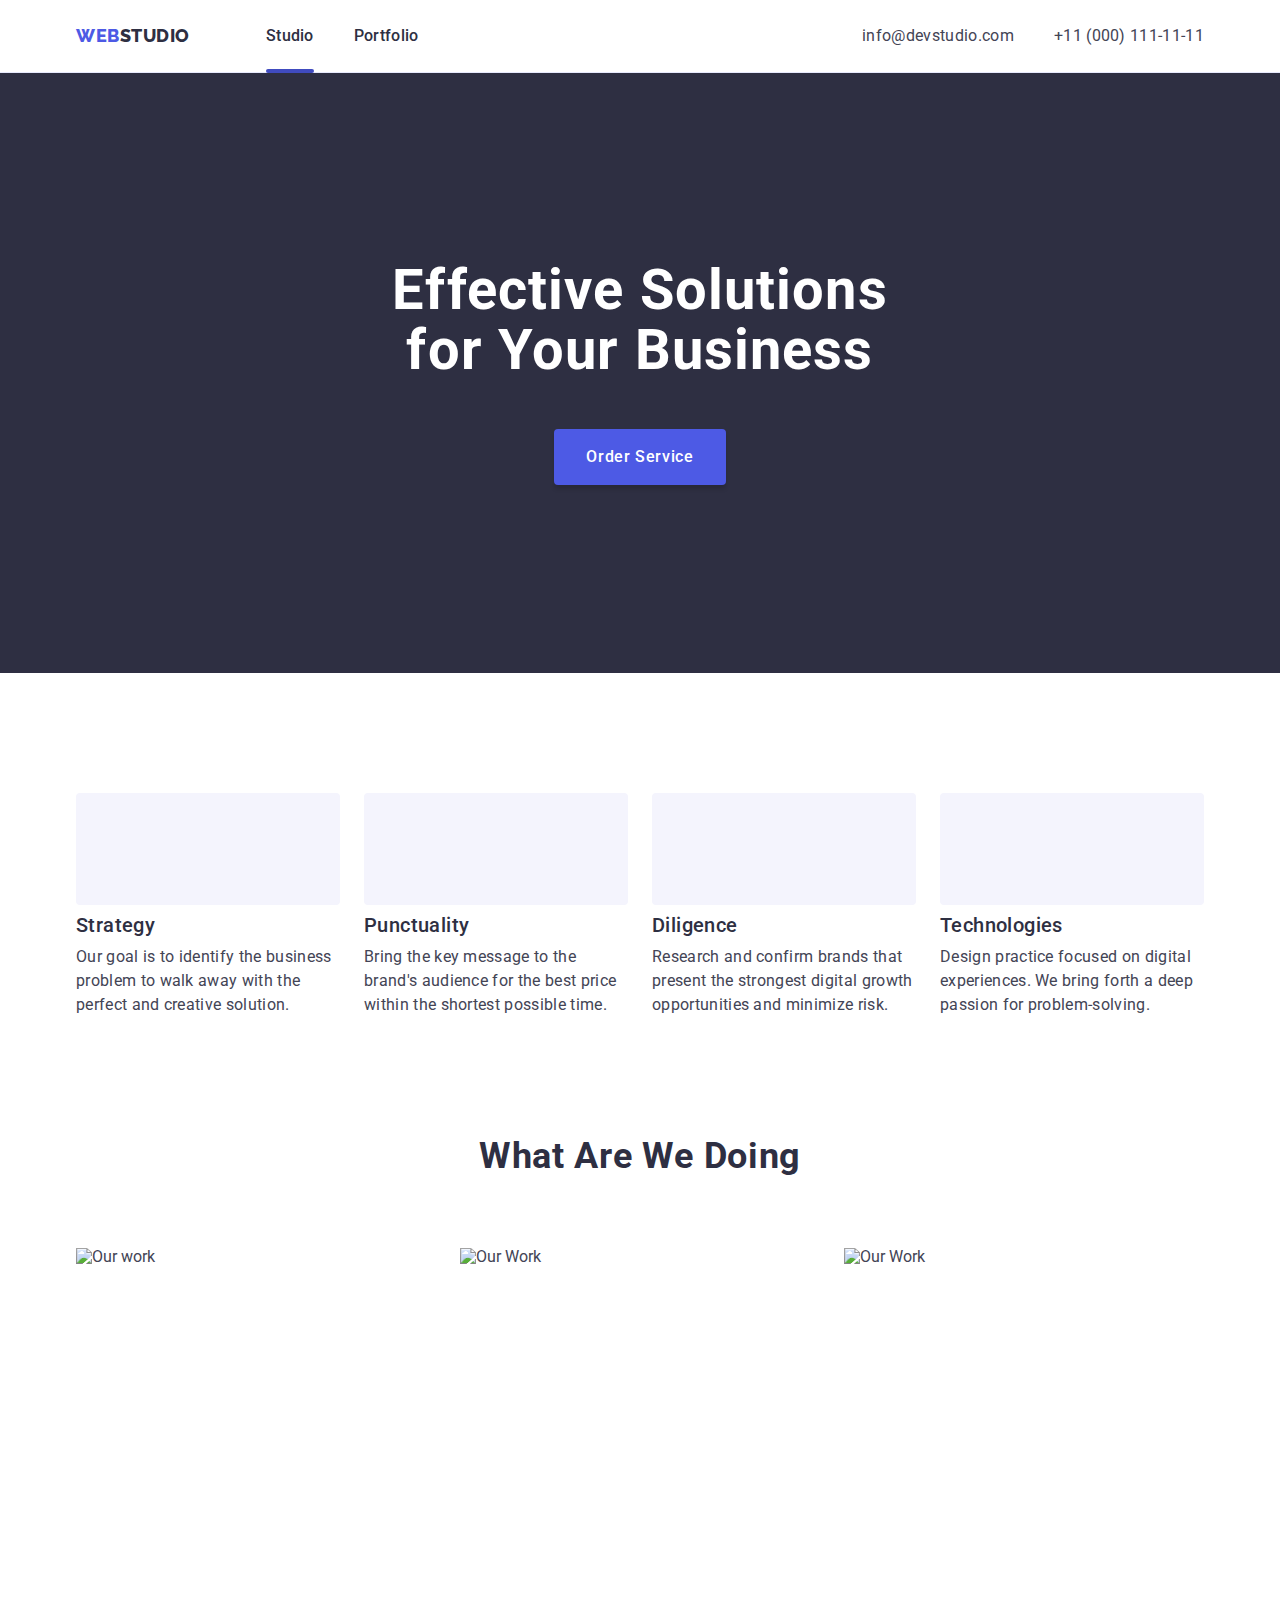
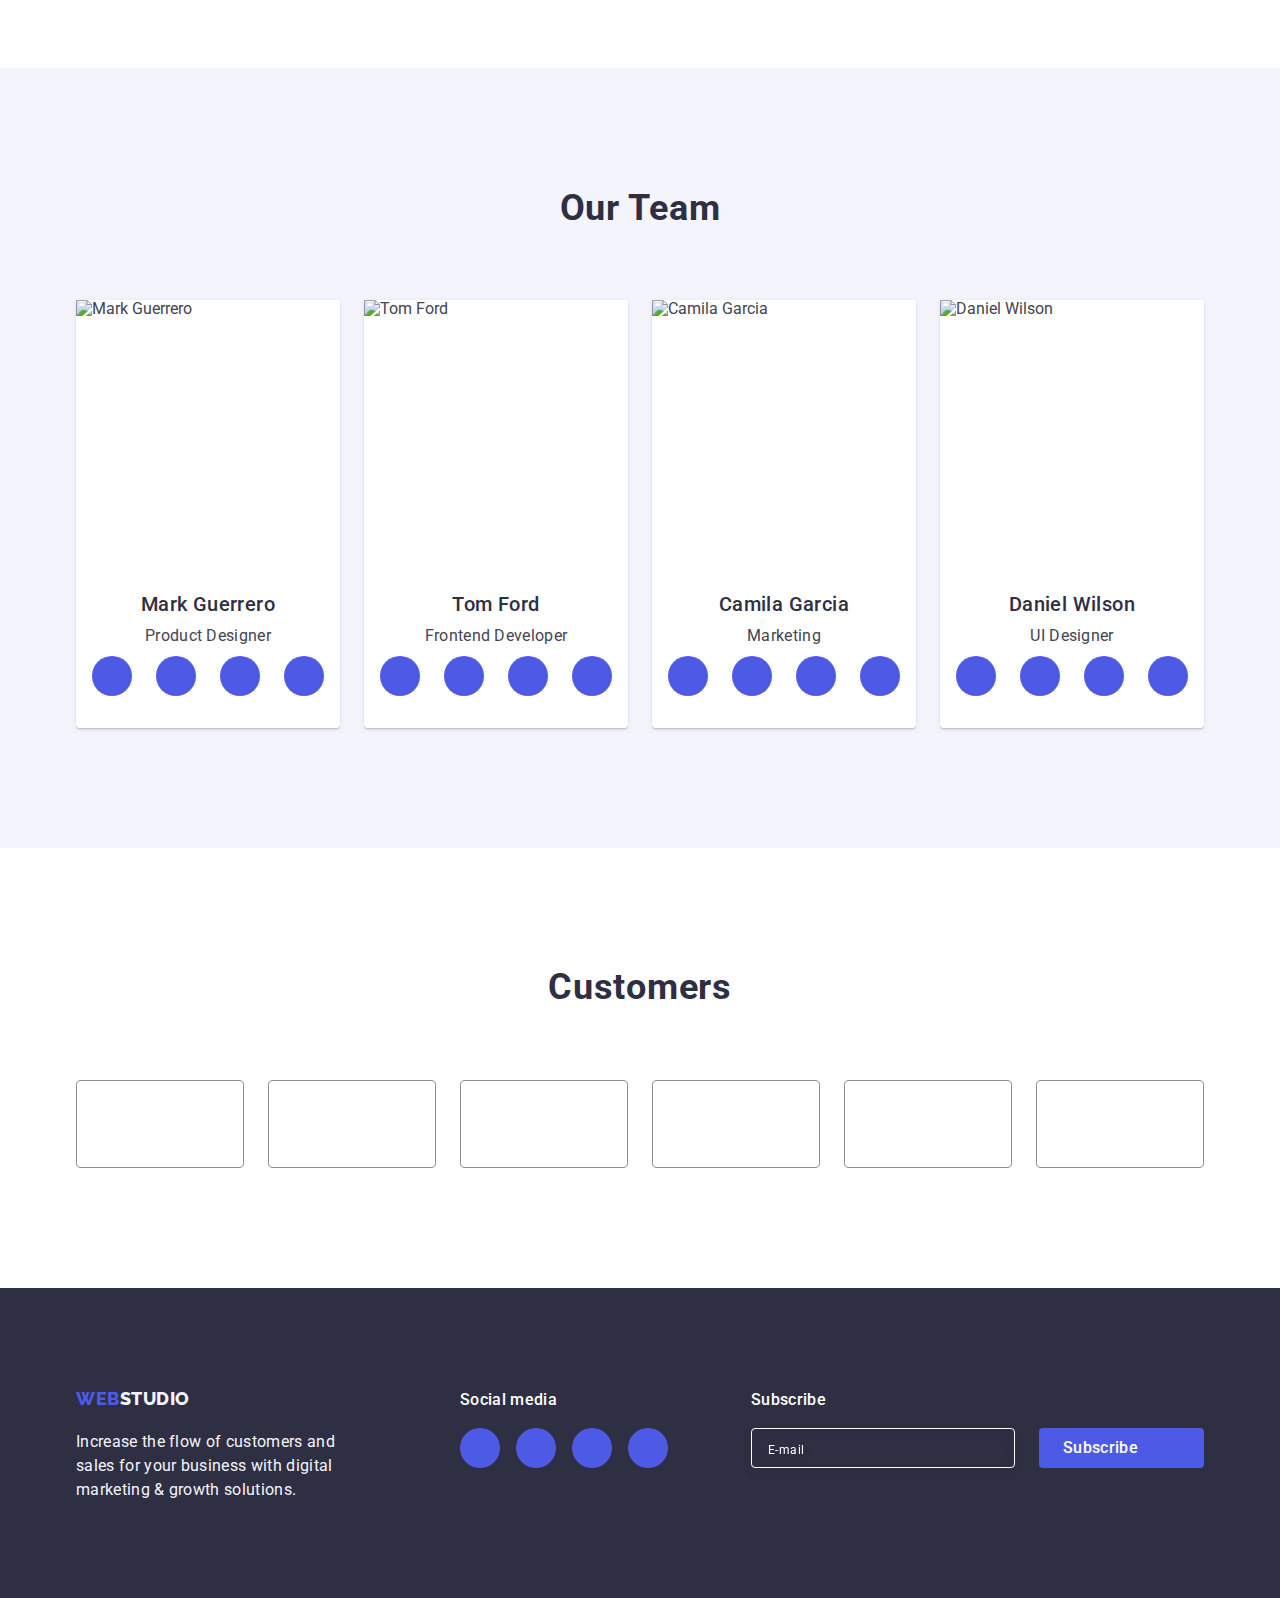
==== commit 4deb2766: "feat: add favicon icon" ====
--- a/index.html
+++ b/index.html
@@ -8,6 +8,9 @@
     <meta
       name="viewport"
       content="width=device-width, initial-scale=1.0" />
+    <link
+      rel="shortcut icon"
+      href="./images/favicon.ico" />
     <title>Web Studio</title>
     <!-- Links to fonts  -->
     <link
@@ -27,7 +30,7 @@
     <!-- Link to css  -->
     <link
       rel="stylesheet"
-      href="./css/styles.css" />
+      href="./styles.css" />
   </head>
 
   <body>
@@ -60,7 +63,7 @@
         <button
           class="burger-btn"
           type="button"
-          data-modal-open-mobile-pf>
+          data-modal-open="menu">
           <svg
             class="burger-icon"
             width="32"
@@ -97,7 +100,7 @@
           <button
             class="btn"
             type="button"
-            data-modal-open>
+            data-modal-open="contacts">
             Order Service
           </button>
         </div>
@@ -637,7 +640,7 @@
     <!-- Modal section  -->
     <div
       class="backdrop is-hidden"
-      data-modal>
+      data-modal="contacts">
       <div class="modal">
         <button
           type="button"
@@ -737,12 +740,12 @@
 
     <div
       class="backdrop is-hidden"
-      data-modal-mobile-pf>
+      data-modal="menu">
       <div class="modal-mobile">
         <button
           type="button"
           class="modal-close-btn modal-close-btn-mobile"
-          data-modal-close-mobile-pf>
+          data-modal-close>
           <svg
             class="modal-close-icon modal-close-icon-mobile"
             width="8"
@@ -840,7 +843,6 @@
     </div>
     <!-- Java script  -->
     <script src="https://cdn.jsdelivr.net/npm/body-scroll-lock@4.0.0-beta.0/lib/bodyScrollLock.min.js"></script>
-    <script src="./js/modal.js"></script>
-    <script src="./js/modal-mobile.js"></script>
+    <script src="./modal.js"></script>
   </body>
 </html>
--- a/styles.css
+++ b/styles.css
@@ -0,0 +1,1261 @@
+/*
+  |========================
+  | Main settings
+  |========================
+*/
+:root {
+  --main-bg-color: #ffffff;
+  --main-text-color: #434455;
+  --secondary-text-color: #2e2f42;
+  --logo-color: #4d5ae5;
+  --secondary-bg-color: #f4f4fd;
+  --icons-color: #8e8f99;
+}
+body {
+  font-family: 'Roboto', sans-serif;
+  background-color: var(--main-bg-color);
+  color: var(--main-text-color);
+}
+.link {
+  text-decoration: none;
+}
+.list {
+  list-style: none;
+}
+.contacts {
+  font-style: normal;
+}
+h1,
+h2,
+h3,
+h4,
+h5,
+p,
+ul {
+  margin: 0;
+  padding: 0;
+}
+img {
+  display: block;
+  max-width: 100%;
+  height: auto;
+}
+button {
+  cursor: pointer;
+}
+address {
+  font-style: normal;
+}
+.container {
+  max-width: 428px;
+  margin-inline: auto;
+  padding-inline: 15px;
+}
+@media screen and (min-width: 768px) {
+  .container {
+    max-width: 768px;
+  }
+  .burger-btn {
+    display: none;
+  }
+}
+
+@media screen and (min-width: 1200px) {
+  .container {
+    max-width: 1158px;
+  }
+  .burger-btn {
+    display: none;
+  }
+}
+/*
+  |========================
+  | Header Studio
+  |========================
+*/
+.header {
+  border-bottom: 1px solid #e7e9fc;
+  box-shadow: 0px 2px 1px rgba(46, 47, 66, 0.08),
+    0px 1px 1px rgba(46, 47, 66, 0.16), 0px 1px 6px rgba(46, 47, 66, 0.08);
+}
+@media only screen and (max-width: 767px) {
+  .header {
+    padding: 24px 0;
+  }
+}
+.header-container {
+  display: flex;
+  align-items: center;
+}
+.header-nav {
+  display: flex;
+  align-items: center;
+  margin-right: auto;
+}
+.logo {
+  font-family: 'Raleway', sans-serif;
+  font-weight: 800;
+  font-size: 18px;
+  line-height: 1.17;
+  letter-spacing: 0.03em;
+  text-transform: uppercase;
+  color: var(--logo-color);
+  margin-right: 76px;
+}
+@media only screen and (max-width: 767px) {
+  .logo {
+    margin-right: 0;
+  }
+}
+.studio {
+  font-family: 'Raleway', sans-serif;
+  font-weight: 800;
+  font-size: 18px;
+  line-height: 1.67;
+  letter-spacing: 0.03em;
+  text-transform: uppercase;
+  color: var(--secondary-bg-color);
+}
+.nav-list-links {
+  display: flex;
+  gap: 40px;
+}
+@media only screen and (max-width: 767px) {
+  .nav-list-links {
+    display: none;
+  }
+}
+.nav-link {
+  display: block;
+  font-weight: 500;
+  font-size: 16px;
+  line-height: 1.5;
+  letter-spacing: 0.02em;
+  color: #2e2f42;
+  padding: 24px 0;
+  position: relative;
+  transition: color 250ms cubic-bezier(0.4, 0, 0.2, 1);
+}
+.nav-link:hover,
+.nav-link:focus {
+  color: #404bbf;
+}
+.nav-link::after {
+  position: absolute;
+  bottom: -1px;
+  content: '';
+  display: block;
+  width: 100%;
+  height: 4px;
+  border-radius: 2px;
+}
+.nav-link.active::after {
+  background-color: #404bbf;
+}
+.nav-link .active {
+  color: #404bbf;
+}
+.contacts-list {
+  display: flex;
+  gap: 40px;
+}
+@media only screen and (max-width: 1199px) {
+  .contacts-list {
+    flex-direction: column;
+    row-gap: 12px;
+  }
+}
+@media only screen and (max-width: 767px) {
+  .contacts-list {
+    display: none;
+  }
+}
+.contacts-item-link {
+  font-weight: 400;
+  font-size: 16px;
+  line-height: 1.5;
+  letter-spacing: 0.02em;
+  color: #434455;
+  transition: color 250ms cubic-bezier(0.4, 0, 0.2, 1);
+}
+.contacts-item-link:hover,
+.contacts-item-link:focus {
+  color: #404bbf;
+}
+.burger-btn {
+  background-color: transparent;
+  border: none;
+  line-height: 0;
+  padding: 0;
+}
+.burger-icon {
+  fill: #2e2f42;
+}
+/*
+  |========================
+  | Hero section
+  |========================
+*/
+.hero {
+  background-color: var(--secondary-text-color);
+  background-image: linear-gradient(
+      rgba(46, 47, 66, 0.7),
+      rgba(46, 47, 66, 0.7)
+    ),
+    url(../images/hero-desktop/hero.jpg);
+  padding: 188px 0;
+  max-width: 1440px;
+  background-repeat: no-repeat;
+  background-position: center;
+  background-size: cover;
+  margin: 0 auto;
+}
+@media only screen and (max-width: 1199px) {
+  .hero {
+    padding: 112px 0;
+    background-image: linear-gradient(
+        rgba(46, 47, 66, 0.7),
+        rgba(46, 47, 66, 0.7)
+      ),
+      url(../images/hero-laptop/hero-laptop.jpg);
+  }
+}
+@media only screen and (min-device-pixel-ratio: 2) and (max-width: 1199px),
+  screen and (min-resolution: 192dpi) and (max-width: 1199px),
+  screen and (min-resolution: 2dppx) and (max-width: 1199px) {
+  .hero {
+    background-image: linear-gradient(
+        rgba(46, 47, 66, 0.7),
+        rgba(46, 47, 66, 0.7)
+      ),
+      url(../images/hero-laptop/hero-laptop@2x.jpg);
+  }
+}
+@media only screen and (max-width: 767px) {
+  .hero {
+    padding: 112px 0;
+    background-image: linear-gradient(
+        rgba(46, 47, 66, 0.7),
+        rgba(46, 47, 66, 0.7)
+      ),
+      url(../images/hero-mobile/hero-mobile-bg.jpg);
+  }
+}
+@media only screen and (min-device-pixel-ratio: 2) and (max-width: 767px),
+  screen and (min-resolution: 192dpi) and (max-width: 767px),
+  screen and (min-resolution: 2dppx) and (max-width: 767px) {
+  .hero {
+    background-image: linear-gradient(
+        rgba(46, 47, 66, 0.7),
+        rgba(46, 47, 66, 0.7)
+      ),
+      url(../images/hero-mobile/hero-mobile-bg@2x.jpg);
+  }
+}
+.hero-title {
+  font-weight: 700;
+  font-size: 56px;
+  line-height: 1.07;
+  text-align: center;
+  letter-spacing: 0.02em;
+  color: #ffffff;
+  max-width: 496px;
+  margin: 0 auto;
+  margin-bottom: 48px;
+}
+@media only screen and (max-width: 767px) {
+  .hero-title {
+    font-size: 36px;
+    line-height: 1.1;
+  }
+}
+.btn {
+  font-family: 'Roboto', sans-serif;
+  font-weight: 500;
+  font-size: 16px;
+  line-height: 1.5;
+  letter-spacing: 0.04em;
+  color: #ffffff;
+  background-color: #4d5ae5;
+  display: block;
+  margin: 0 auto;
+  padding: 16px 32px;
+  border: none;
+  border-radius: 4px;
+  box-shadow: 0px 4px 4px rgba(0, 0, 0, 0.15);
+  transition: background-color 250ms cubic-bezier(0.4, 0, 0.2, 1);
+}
+.btn:hover,
+.btn:focus {
+  background: #404bbf;
+}
+/*
+  |========================
+  | Features section
+  |========================
+*/
+.features {
+  padding: 120px 0;
+}
+@media only screen and (max-width: 1199px) {
+  .features {
+    padding: 96px 0;
+  }
+}
+@media only screen and (max-width: 767px) {
+  .features {
+    padding: 96px 0;
+  }
+}
+.features-title {
+  position: absolute;
+  width: 1px;
+  height: 1px;
+  margin: -1px;
+  border: 0;
+  padding: 0;
+  white-space: nowrap;
+  clip-path: inset(100%);
+  clip: rect(0 0 0 0);
+  overflow: hidden;
+}
+.features-list {
+  display: flex;
+  flex-wrap: wrap;
+  column-gap: 24px;
+  row-gap: 24px;
+}
+.features-list-item {
+  flex-basis: calc((100% - 72px) / 4);
+}
+@media only screen and (max-width: 1199px) {
+  .features-list-item {
+    flex-basis: calc((100% - 1 * 24px) / 2);
+  }
+  .features-list {
+    row-gap: 72px;
+  }
+}
+@media only screen and (max-width: 767px) {
+  .features-list {
+    justify-content: center;
+    gap: 72px;
+  }
+}
+.icon-container {
+  background-color: #f4f4fd;
+  border-radius: 4px;
+  margin-bottom: 8px;
+  height: 112px;
+  display: flex;
+  align-items: center;
+  justify-content: center;
+}
+@media only screen and (max-width: 1199px) {
+  .icon-container {
+    display: none;
+  }
+}
+@media only screen and (max-width: 767px) {
+  .icon-container {
+    display: none;
+  }
+}
+.features-list-title {
+  font-weight: 500;
+  font-size: 20px;
+  line-height: 1.2;
+  letter-spacing: 0.02em;
+  margin-bottom: 8px;
+  color: #2e2f42;
+}
+@media only screen and (max-width: 1199px) {
+  .features-list-title {
+    font-weight: 700;
+    font-size: 36px;
+  }
+}
+@media only screen and (max-width: 767px) {
+  .features-list-title {
+    text-align: center;
+    font-size: 36px;
+    margin: 0 auto 8px auto;
+    max-width: 396px;
+  }
+}
+.features-list-desc {
+  font-weight: 400;
+  font-size: 16px;
+  line-height: 1.5;
+  letter-spacing: 0.02em;
+  color: #434455;
+  width: 264px;
+}
+@media only screen and (min-width: 768px) and (max-width: 1199px) {
+  .features-list-desc {
+    width: 356px;
+  }
+}
+@media only screen and (max-width: 767px) {
+  .features-list-desc {
+    text-align: left;
+    font-weight: 500;
+    max-width: 396px;
+  }
+}
+/*
+  |========================
+  | What are we doing
+  |========================
+*/
+.what-are-we-doing-section {
+  padding-bottom: 120px;
+}
+@media only screen and (max-width: 1199px) {
+  .what-are-we-doing-section {
+    display: none;
+  }
+}
+@media only screen and (max-width: 767px) {
+  .what-are-we-doing-section {
+    display: none;
+  }
+}
+.title {
+  font-weight: 700;
+  font-size: 36px;
+  line-height: 1.1;
+  text-align: center;
+  letter-spacing: 0.02em;
+  text-transform: capitalize;
+  color: #2e2f42;
+  margin-bottom: 72px;
+}
+.what-are-we-doing-list {
+  display: flex;
+  flex-wrap: wrap;
+  gap: 24px;
+}
+.what-are-we-doing-item {
+  flex-basis: calc((100% - 2 * 24px) / 3);
+}
+/*
+  |========================
+  | Our team
+  |========================
+*/
+.our-team-section {
+  background-color: #f4f4fd;
+  padding: 120px 0;
+}
+@media only screen and (max-width: 1199px) {
+  .our-team-section {
+    padding: 96px 0;
+  }
+}
+@media only screen and (max-width: 767px) {
+  .our-team-section {
+    padding: 96px 0;
+  }
+}
+.our-team-title {
+  font-weight: 700;
+  font-size: 36px;
+  line-height: 40px;
+  text-align: center;
+  letter-spacing: 0.02em;
+  text-transform: capitalize;
+  color: #2e2f42;
+  margin-bottom: 72px;
+}
+.our-team-list {
+  display: flex;
+  flex-wrap: wrap;
+  row-gap: 24px;
+  column-gap: 24px;
+}
+@media only screen and (min-width: 768px) {
+  .our-team-list {
+    row-gap: 64px;
+    justify-content: center;
+  }
+}
+@media only screen and (max-width: 767px) {
+  .our-team-list {
+    row-gap: 72px;
+    justify-content: center;
+  }
+}
+.our-team-list-item {
+  background-color: #ffffff;
+  box-shadow: 0px 1px 6px rgba(46, 47, 66, 0.08),
+    0px 1px 1px rgba(46, 47, 66, 0.16), 0px 2px 1px rgba(46, 47, 66, 0.08);
+  border-radius: 0px 0px 4px 4px;
+  flex-basis: calc((100% - 3 * 24px) / 4);
+}
+.our-team-desc-container {
+  padding: 32px 0;
+}
+@media only screen and (min-width: 768px) {
+  .our-team-desc-container {
+    padding: 32px 16px;
+  }
+}
+@media only screen and (max-width: 767px) {
+  .our-team-desc-container {
+    padding: 32px 16px;
+  }
+}
+.our-team-names {
+  font-weight: 500;
+  font-size: 20px;
+  line-height: 1.2;
+  text-align: center;
+  letter-spacing: 0.02em;
+  color: #2e2f42;
+  margin-bottom: 8px;
+}
+.our-team-job {
+  font-weight: 400;
+  font-size: 16px;
+  line-height: 1.5;
+  text-align: center;
+  letter-spacing: 0.02em;
+  color: #434455;
+  margin-bottom: 8px;
+}
+.our-team-icons-list {
+  display: flex;
+  gap: 24px;
+}
+.our-team-icons-link {
+  background-color: #4d5ae5;
+  display: flex;
+  border-radius: 50%;
+  width: 40px;
+  height: 40px;
+  justify-content: center;
+  align-items: center;
+  transition: background-color 250ms cubic-bezier(0.4, 0, 0.2, 1);
+}
+.our-team-icons-link:hover,
+.our-team-icons-link:focus {
+  background-color: #404bbf;
+}
+.our-team-icon {
+  fill: var(--secondary-bg-color);
+}
+/*
+  |========================
+  | Customers
+  |========================
+*/
+.customers-section {
+  padding: 120px 0;
+}
+@media only screen and (max-width: 1199px) {
+  .customers-section {
+    padding: 96px 0;
+  }
+}
+@media only screen and (max-width: 767px) {
+  .customers-section {
+    padding: 96px 0;
+  }
+}
+.customer-title {
+  margin-bottom: 72px;
+}
+.customers-list {
+  display: flex;
+  flex-wrap: wrap;
+  gap: 24px;
+}
+.customers-list-item {
+  width: calc((100% - 120px) / 6);
+  height: 88px;
+}
+@media only screen and (min-width: 768px) {
+  .customers-list {
+    column-gap: 24px;
+    row-gap: 72px;
+    justify-content: center;
+  }
+  .customers-list-item {
+    width: 168px;
+  }
+}
+@media only screen and (max-width: 767px) {
+  .customers-list {
+    column-gap: 16px;
+    row-gap: 72px;
+  }
+  .customers-list-item {
+    width: calc((100% - 1 * 16px) / 2);
+  }
+}
+.customers-list-link {
+  border: 1px solid #8e8f99;
+  border-radius: 4px;
+  display: flex;
+  align-items: center;
+  justify-content: center;
+  color: var(--icons-color);
+  height: 100%;
+  width: 100%;
+  transition: border-color 250ms cubic-bezier(0.4, 0, 0.2, 1),
+    color 250ms cubic-bezier(0.4, 0, 0.2, 1);
+}
+.customers-list-link:hover,
+.customers-list-link:focus {
+  border-color: #404bbf;
+  color: #404bbf;
+}
+.customers-icon {
+  fill: currentColor;
+}
+/*
+  |========================
+  | Footer
+  |========================
+*/
+.footer {
+  background-color: var(--secondary-bg-color);
+  padding: 100px 0;
+}
+@media only screen and (min-width: 768px) {
+  .footer {
+    padding-bottom: 96px;
+    padding-top: 96px;
+  }
+}
+@media only screen and (max-width: 767px) {
+  .footer {
+    padding: 96px 0;
+  }
+}
+.footer-container {
+  display: flex;
+  align-items: baseline;
+}
+@media only screen and (min-width: 768px) and (max-width: 1199px) {
+  .footer-container {
+    flex-wrap: wrap;
+    width: 570px;
+  }
+}
+@media only screen and (max-width: 767px) {
+  .footer-container {
+    flex-direction: column;
+  }
+}
+.first-container-footer {
+  margin-right: 120px;
+}
+@media only screen and (max-width: 1199px) {
+  .first-container-footer {
+    margin-right: 24px;
+    margin-bottom: 72px;
+  }
+}
+@media only screen and (max-width: 767px) {
+  .first-container-footer {
+    display: flex;
+    flex-direction: column;
+    justify-content: center;
+    margin: 0 auto 72px auto;
+  }
+}
+.second-container-footer {
+  margin-right: auto;
+}
+@media only screen and (max-width: 767px) {
+  .second-container-footer {
+    margin: 0 auto 72px auto;
+    text-align: center;
+  }
+}
+.studio-footer {
+  font-family: 'Raleway', sans-serif;
+  font-weight: 800;
+  font-size: 18px;
+  line-height: 1.67;
+  letter-spacing: 0.03em;
+  text-transform: uppercase;
+  color: #f4f4fd;
+}
+.logo-footer {
+  display: inline-block;
+  margin-bottom: 16px;
+  font-family: 'Raleway', sans-serif;
+  font-weight: 800;
+  font-size: 18px;
+  line-height: 1.67;
+  letter-spacing: 0.03em;
+  text-transform: uppercase;
+  color: #4d5ae5;
+}
+@media only screen and (max-width: 767px) {
+  .logo-footer {
+    margin: 0 auto 16px auto;
+  }
+}
+.footer-desc {
+  font-weight: 400;
+  width: 264px;
+  font-size: 16px;
+  line-height: 1.5;
+  letter-spacing: 0.02em;
+  color: #f4f4fd;
+}
+.footer-title {
+  font-weight: 500;
+  font-size: 16px;
+  line-height: 1.5;
+  letter-spacing: 0.02em;
+  color: #ffffff;
+  margin-bottom: 16px;
+}
+.footer-icon-list {
+  gap: 16px;
+}
+.footer-icon-link {
+  padding: 8px;
+}
+.footer-icon-item {
+  width: 40px;
+  height: 40px;
+}
+.footer-form-desc {
+  display: block;
+  font-weight: 500;
+  font-size: 16px;
+  line-height: 1.5;
+  letter-spacing: 0.02em;
+  color: #ffffff;
+  margin-bottom: 16px;
+}
+@media only screen and (max-width: 767px) {
+  .footer-form-desc {
+    text-align: center;
+  }
+}
+.footer-input {
+  color: #ffffff;
+  padding: 8px 16px;
+  width: 264px;
+  height: 40px;
+  background-color: transparent;
+  border: 1px solid #ffffff;
+  filter: drop-shadow(0px 4px 4px rgba(0, 0, 0, 0.15));
+  border-radius: 4px;
+  margin-right: 24px;
+  transition: border-color 250ms cubic-bezier(0.4, 0, 0.2, 1);
+}
+@media only screen and (max-width: 767px) {
+  .footer-input {
+    margin: 0 auto;
+  }
+}
+.footer-input::placeholder {
+  font-weight: 400;
+  font-size: 12px;
+  line-height: 2;
+  letter-spacing: 0.04em;
+  color: #ffffff;
+}
+.footer-input:focus {
+  outline: none;
+  border-color: #4d5ae5;
+}
+.footer-form-container {
+  display: flex;
+}
+@media only screen and (max-width: 767px) {
+  .footer-form-container {
+    flex-wrap: wrap;
+    margin: 0 auto;
+    row-gap: 16px;
+  }
+}
+.footer-btn {
+  display: flex;
+  position: relative;
+  background-color: #4d5ae5;
+  gap: 16px;
+  border-radius: 4px;
+  border: none;
+  font-weight: 500;
+  font-size: 16px;
+  line-height: 1.5;
+  letter-spacing: 0.02em;
+  color: #ffffff;
+  min-width: 165px;
+  padding: 8px 24px;
+  transition: background-color 250ms cubic-bezier(0.4, 0, 0.2, 1);
+}
+@media only screen and (max-width: 767px) {
+  .footer-btn {
+    margin: 0 auto;
+  }
+}
+.footer-btn:hover,
+.footer-btn:focus {
+  background-color: #404bbf;
+}
+.footer-btn-icon {
+  fill: #ffffff;
+}
+/*
+  |========================
+  | Portfolio header
+  |========================
+*/
+.pf-header {
+  box-shadow: 0px 4px 4px rgba(0, 0, 0, 0.25);
+}
+.studio {
+  color: var(--secondary-text-color);
+}
+/*
+  |========================
+  | Main section
+  |========================
+*/
+.our-works-section {
+  padding: 96px 0 120px;
+}
+
+.pf-btn {
+  font-family: 'Roboto', sans-serif;
+  font-weight: 500;
+  font-size: 16px;
+  line-height: 1.5;
+  letter-spacing: 0.04em;
+  background-color: var(--secondary-bg-color);
+  color: var(--logo-color);
+  border: 1px solid #e7e9fc;
+  border-radius: 4px;
+  padding: 12px 24px;
+  transition: color 250ms cubic-bezier(0.4, 0, 0.2, 1),
+    background-color 250ms cubic-bezier(0.4, 0, 0.2, 1),
+    border-color 250ms cubic-bezier(0.4, 0, 0.2, 1),
+    box-shadow 250ms cubic-bezier(0.4, 0, 0.2, 1);
+}
+.pf-btn:hover,
+.pf-btn:focus {
+  color: #ffffff;
+  background: #404bbf;
+  border: 1px solid transparent;
+  box-shadow: 0px 3px 1px rgba(0, 0, 0, 0.1), 0px 2px 1px rgba(0, 0, 0, 0.08),
+    0px 2px 2px rgba(0, 0, 0, 0.12);
+}
+.our-works-title {
+  position: absolute;
+  width: 1px;
+  height: 1px;
+  margin: -1px;
+  border: 0;
+  padding: 0;
+  white-space: nowrap;
+  clip-path: inset(100%);
+  clip: rect(0 0 0 0);
+  overflow: hidden;
+}
+.our-works-list {
+  display: flex;
+  flex-wrap: wrap;
+  gap: 48px 24px;
+}
+.our-works-item {
+  flex-basis: calc((100% - 2 * 24px) / 3);
+}
+@media only screen and (max-width: 1199px) {
+  .our-works-item {
+    flex-basis: calc((100% - 1 * 24px) / 2);
+  }
+}
+@media only screen and (max-width: 767px) {
+  .our-works-list {
+    flex-direction: column;
+  }
+}
+@media only screen and (max-width: 767px) {
+  .our-works-item:not(:last-child) {
+    margin-bottom: 48px;
+  }
+}
+.our-work-link {
+  display: block;
+  transition: box-shadow 250ms cubic-bezier(0.4, 0, 0.2, 1);
+}
+.our-work-link:hover,
+.our-work-link:focus {
+  box-shadow: 0px 1px 6px rgba(46, 47, 66, 0.08),
+    0px 1px 1px rgba(46, 47, 66, 0.16), 0px 2px 1px rgba(46, 47, 66, 0.08);
+}
+.our-work-link:hover .overlay-text,
+.our-work-link:focus .overlay-text {
+  transform: translateY(0%);
+}
+.overlay-thumb {
+  overflow: hidden;
+  position: relative;
+}
+@media only screen and (max-width: 767px) {
+  .pf-exmp {
+    width: 100%;
+  }
+}
+.overlay-text {
+  font-weight: 400;
+  font-size: 16px;
+  line-height: 1.5;
+  letter-spacing: 0.02em;
+  color: var(--secondary-bg-color);
+  padding: 40px 32px;
+  position: absolute;
+  top: 0;
+  left: 0;
+  width: 100%;
+  height: 100%;
+  transform: translateY(100%);
+  background-color: #4d5ae5;
+  transition: transform 250ms cubic-bezier(0.4, 0, 0.2, 1);
+}
+.our-works-item-desc {
+  padding: 32px 16px;
+  border: 1px solid #e7e9fc;
+  border-top: none;
+}
+.pf-exmp-title {
+  font-weight: 500;
+  font-size: 20px;
+  line-height: 1.2;
+  letter-spacing: 0.02em;
+  color: #2e2f42;
+  margin-bottom: 8px;
+}
+.pf-exmp-desc {
+  font-weight: 400;
+  font-size: 16px;
+  line-height: 1.5;
+  letter-spacing: 0.02em;
+  color: #434455;
+}
+/*
+  |========================
+  | Footer
+  |========================
+*/
+.footer {
+  background-color: #2e2f42;
+  transition: color 250ms cubic-bezier(0.4, 0, 0.2, 1);
+}
+.footer-icon-link:hover,
+.footer-icon-link:focus {
+  background-color: #31d0aa;
+}
+/*
+  |========================
+  | Modal
+  |========================
+*/
+.backdrop {
+  background-color: rgba(46, 47, 66, 0.4);
+  position: fixed;
+  top: 0;
+  left: 0;
+  width: 100%;
+  height: 100%;
+  transition: opacity 250ms cubic-bezier(0.4, 0, 0.2, 1),
+    visibility 250ms cubic-bezier(0.4, 0, 0.2, 1);
+}
+.is-hidden {
+  visibility: hidden;
+  opacity: 0;
+  pointer-events: none;
+}
+.modal {
+  position: absolute;
+  top: 50%;
+  left: 50%;
+  transform: translate(-50%, -50%);
+  width: 408px;
+  min-height: 576px;
+  background-color: #fcfcfc;
+  box-shadow: 0px 1px 1px rgba(0, 0, 0, 0.14), 0px 1px 3px rgba(0, 0, 0, 0.12),
+    0px 2px 1px rgba(0, 0, 0, 0.2);
+  border-radius: 4px;
+  transition: transform 250ms cubic-bezier(0.4, 0, 0.2, 1);
+  padding: 72px 24px 24px 24px;
+}
+@media only screen and (max-width: 428px) {
+  .modal {
+    width: 95%;
+    max-height: min-content;
+  }
+}
+.modal-close-btn {
+  background: #e7e9fc;
+  border: 1px solid rgba(0, 0, 0, 0.1);
+  border-radius: 50%;
+  display: flex;
+  justify-content: center;
+  align-items: center;
+  width: 24px;
+  height: 24px;
+  position: absolute;
+  top: 24px;
+  right: 24px;
+  padding: 0;
+  cursor: pointer;
+  transition: background-color 250ms cubic-bezier(0.4, 0, 0.2, 1),
+    border 250ms cubic-bezier(0.4, 0, 0.2, 1);
+}
+.modal-close-btn:hover,
+.modal-close-btn:focus {
+  background-color: #404bbf;
+  border: none;
+  fill: #ffffff;
+}
+.modal-close-icon {
+  transition: fill 250ms cubic-bezier(0.4, 0, 0.2, 1);
+}
+.modal-form-desc {
+  font-weight: 500;
+  font-size: 16px;
+  line-height: 1.5;
+  text-align: center;
+  letter-spacing: 0.02em;
+  color: #2e2f42;
+  margin-bottom: 16px;
+}
+.modal-form-icon-wrapper {
+  display: block;
+  position: relative;
+}
+.modal-label {
+  display: block;
+  margin-bottom: 8px;
+}
+.modal-input-desc {
+  display: block;
+  font-size: 12px;
+  line-height: 1.7;
+  letter-spacing: 0.04em;
+  color: #8e8f99;
+  margin-bottom: 4px;
+}
+.modal-input {
+  width: 100%;
+  height: 40px;
+  border: 1px solid rgba(46, 47, 66, 0.4);
+  border-radius: 4px;
+  padding-left: 38px;
+  transition: border 250ms cubic-bezier(0.4, 0, 0.2, 1);
+}
+.modal-form-icon {
+  position: absolute;
+  left: 16px;
+  top: 50%;
+  transform: translateY(-50%);
+}
+.modal-input:focus {
+  outline: none;
+  border: 1px solid #4d5ae5;
+}
+.modal-input:focus + .modal-form-icon {
+  fill: #4d5ae5;
+}
+.modal-form-textarea {
+  width: 100%;
+  resize: none;
+  height: 120px;
+  border: 1px solid rgba(46, 47, 66, 0.4);
+  border-radius: 4px;
+  padding: 8px 16px;
+  transition: border 250ms cubic-bezier(0.4, 0, 0.2, 1);
+}
+.modal-form-textarea:focus {
+  outline: none;
+  border: 1px solid #4d5ae5;
+}
+.modal-form-textarea::placeholder {
+  font-weight: 400;
+  font-size: 12px;
+  line-height: 1.7;
+  letter-spacing: 0.04em;
+  color: rgba(46, 47, 66, 0.4);
+}
+.modal-label-textarea {
+  display: block;
+  margin-bottom: 16px;
+}
+.modal-form-checkbox {
+  position: absolute;
+  width: 1px;
+  height: 1px;
+  margin: -1px;
+  border: 0;
+  padding: 0;
+  white-space: nowrap;
+  clip-path: inset(100%);
+  clip: rect(0 0 0 0);
+  overflow: hidden;
+}
+.modal-form-check-desc {
+  font-weight: 400;
+  font-size: 12px;
+  line-height: 1.7;
+  letter-spacing: 0.04em;
+  color: #8e8f99;
+}
+.modal-form-checkbox-label {
+  display: flex;
+  align-items: center;
+  margin-bottom: 24px;
+}
+.modal-form-check-link {
+  font-size: 12px;
+  line-height: 1.3;
+  letter-spacing: 0.04em;
+  color: #4d5ae5;
+}
+.modal-form-checkbox-label::before {
+  display: block;
+  content: '';
+  border: 1px solid rgba(46, 47, 66, 0.4);
+  border-radius: 2px;
+  width: 16px;
+  height: 16px;
+  margin-right: 8px;
+}
+.modal-form-checkbox:checked + .modal-form-checkbox-label::before {
+  background-image: url(../images/checkbox.svg);
+  background-position: center;
+  background-repeat: no-repeat;
+  width: 16px;
+  height: 16px;
+  background-color: #404bbf;
+}
+.modal-form-btn {
+  display: block;
+  margin: 0 auto;
+  background-color: #4d5ae5;
+  box-shadow: 0px 4px 4px rgba(0, 0, 0, 0.15);
+  border-radius: 4px;
+  padding: 16px 32px;
+  min-width: 169px;
+  font-weight: 500;
+  font-size: 16px;
+  line-height: 24px;
+  letter-spacing: 0.04em;
+  color: #ffffff;
+  border: none;
+  cursor: pointer;
+  transition: background-color 250ms cubic-bezier(0.4, 0, 0.2, 1);
+}
+.modal-form-btn:hover,
+.modal-form-btn:focus {
+  background-color: #404bbf;
+}
+/*
+  |========================
+  | Modal mobile
+  |========================
+*/
+.modal-mobile {
+  padding: 80px 35px 40px 40px;
+  position: fixed;
+  display: flex;
+  flex-direction: column;
+  width: 100vw;
+  height: 100vh;
+  background-color: #ffffff;
+}
+.modal-close-btn-mobile {
+  background: transparent;
+  position: absolute;
+  top: 24px;
+  right: 24px;
+}
+.modal-close-icon-mobile {
+  fill: #2e2f42;
+}
+@media only screen and (max-width: 767px) {
+  .nav-list-links-mobile {
+    display: flex;
+    flex-direction: column;
+    gap: 40px;
+  }
+}
+.header-nav-mobile {
+  margin-bottom: auto;
+}
+.nav-link-mobile {
+  font-weight: 700;
+  font-size: 36px;
+  line-height: 1.1;
+  letter-spacing: 0.02em;
+  text-transform: capitalize;
+  color: #2e2f42;
+  transition: color 250ms cubic-bezier(0.4, 0, 0.2, 1);
+}
+
+.nav-link-mobile.active {
+  color: #404bbf;
+}
+
+.nav-link-mobile:hover,
+.nav-link-mobile:focus {
+  color: #404bbf;
+}
+.contacts-mobile {
+  margin-bottom: 48px;
+}
+.contacts-item-link-mobile-phone {
+  font-weight: 700;
+  font-size: 36px;
+  line-height: 1.1;
+  letter-spacing: 0.02em;
+  text-transform: capitalize;
+  color: #4d5ae5;
+  display: block;
+}
+@media only screen and (max-width: 428px) {
+  .contacts-item-link-mobile-phone {
+    font-size: 22px;
+  }
+}
+.contacts-item-link-mobile {
+  font-weight: 500;
+  font-size: 20px;
+  line-height: 1.2;
+  letter-spacing: 0.02em;
+  color: #434455;
+  transition: color 250ms cubic-bezier(0.4, 0, 0.2, 1);
+  display: block;
+}
+.contacts-list-mobile {
+  display: flex;
+  flex-direction: column;
+  gap: 40px;
+}
+@media only screen and (max-width: 767px) {
+  .contacts-item-link-mobile {
+    margin-bottom: 0;
+  }
+}
+.contacts-item-link-mobile:hover,
+.contacts-item-link-mobile:focus {
+  color: #404bbf;
+}
+.mobile-icons-list {
+  gap: 56px;
+}
+@media only screen and (max-width: 427px) {
+  .mobile-icons-list {
+    gap: 20px;
+  }
+}
